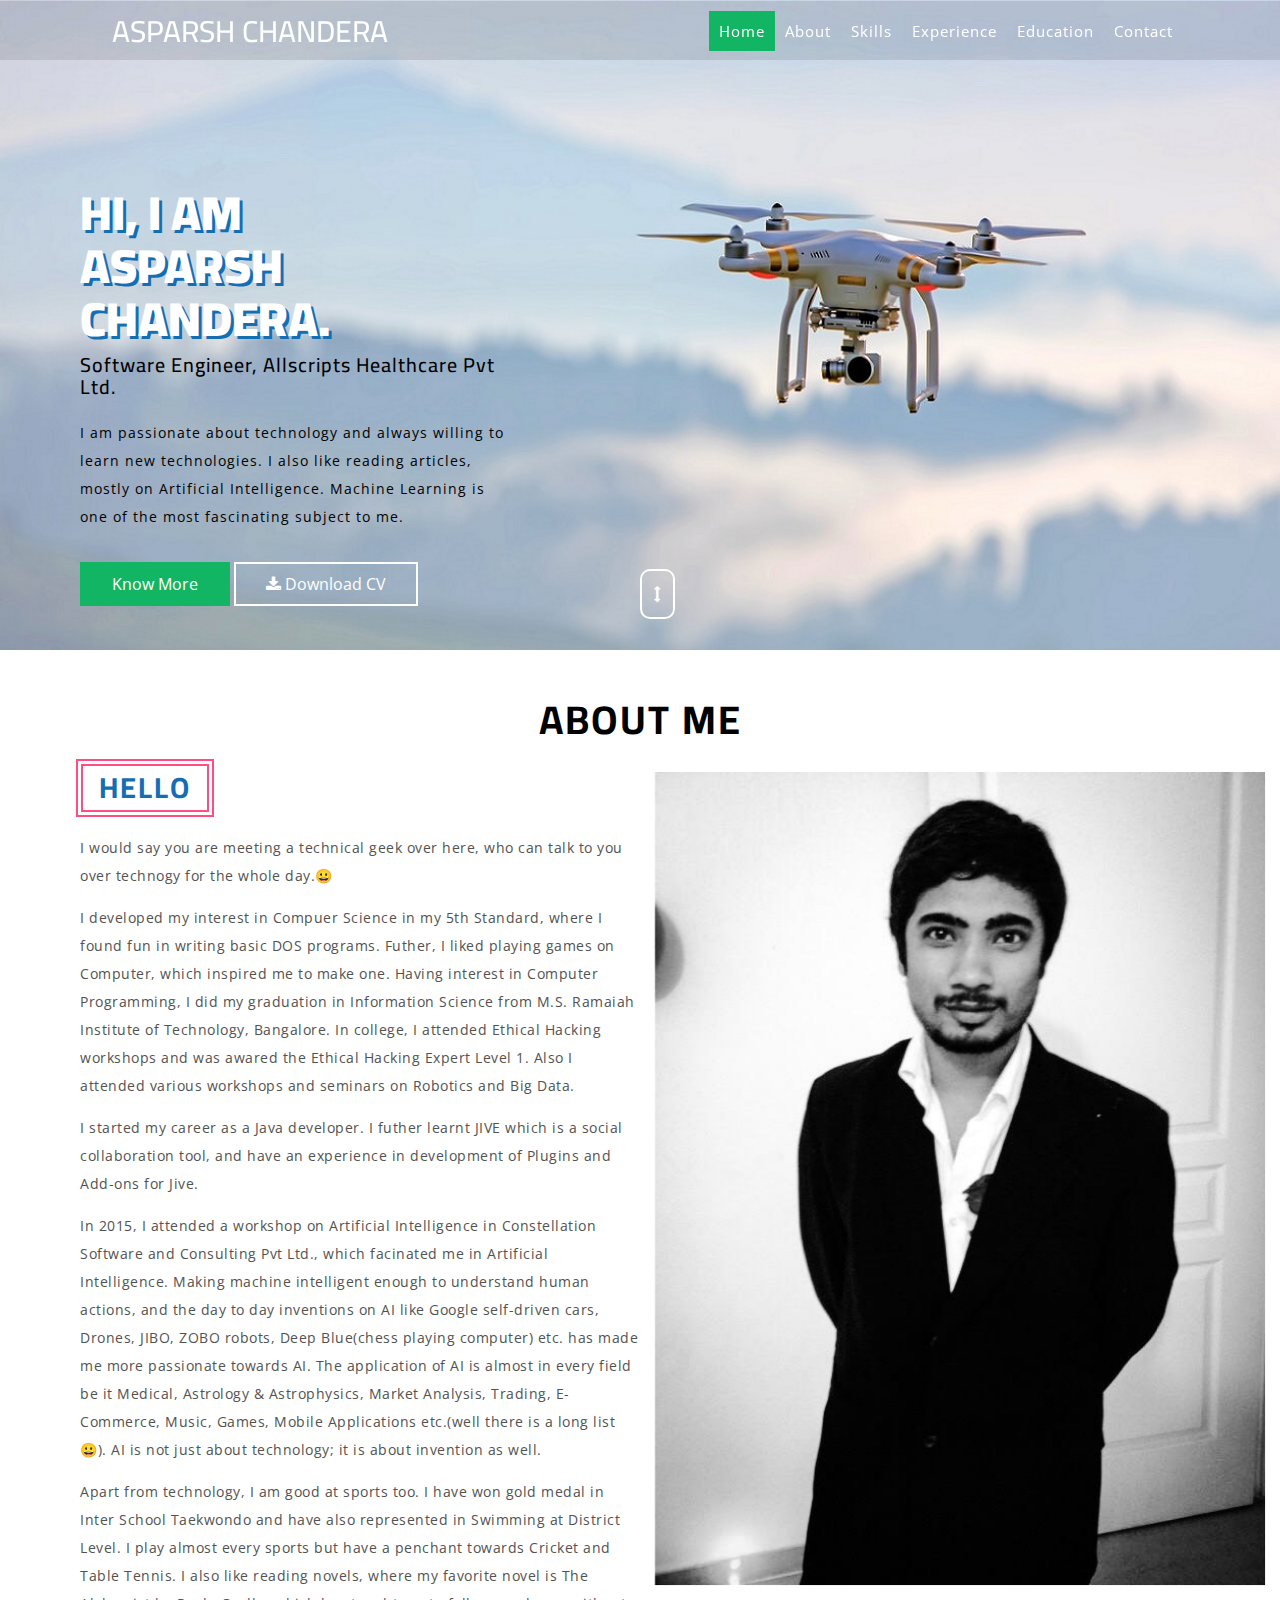
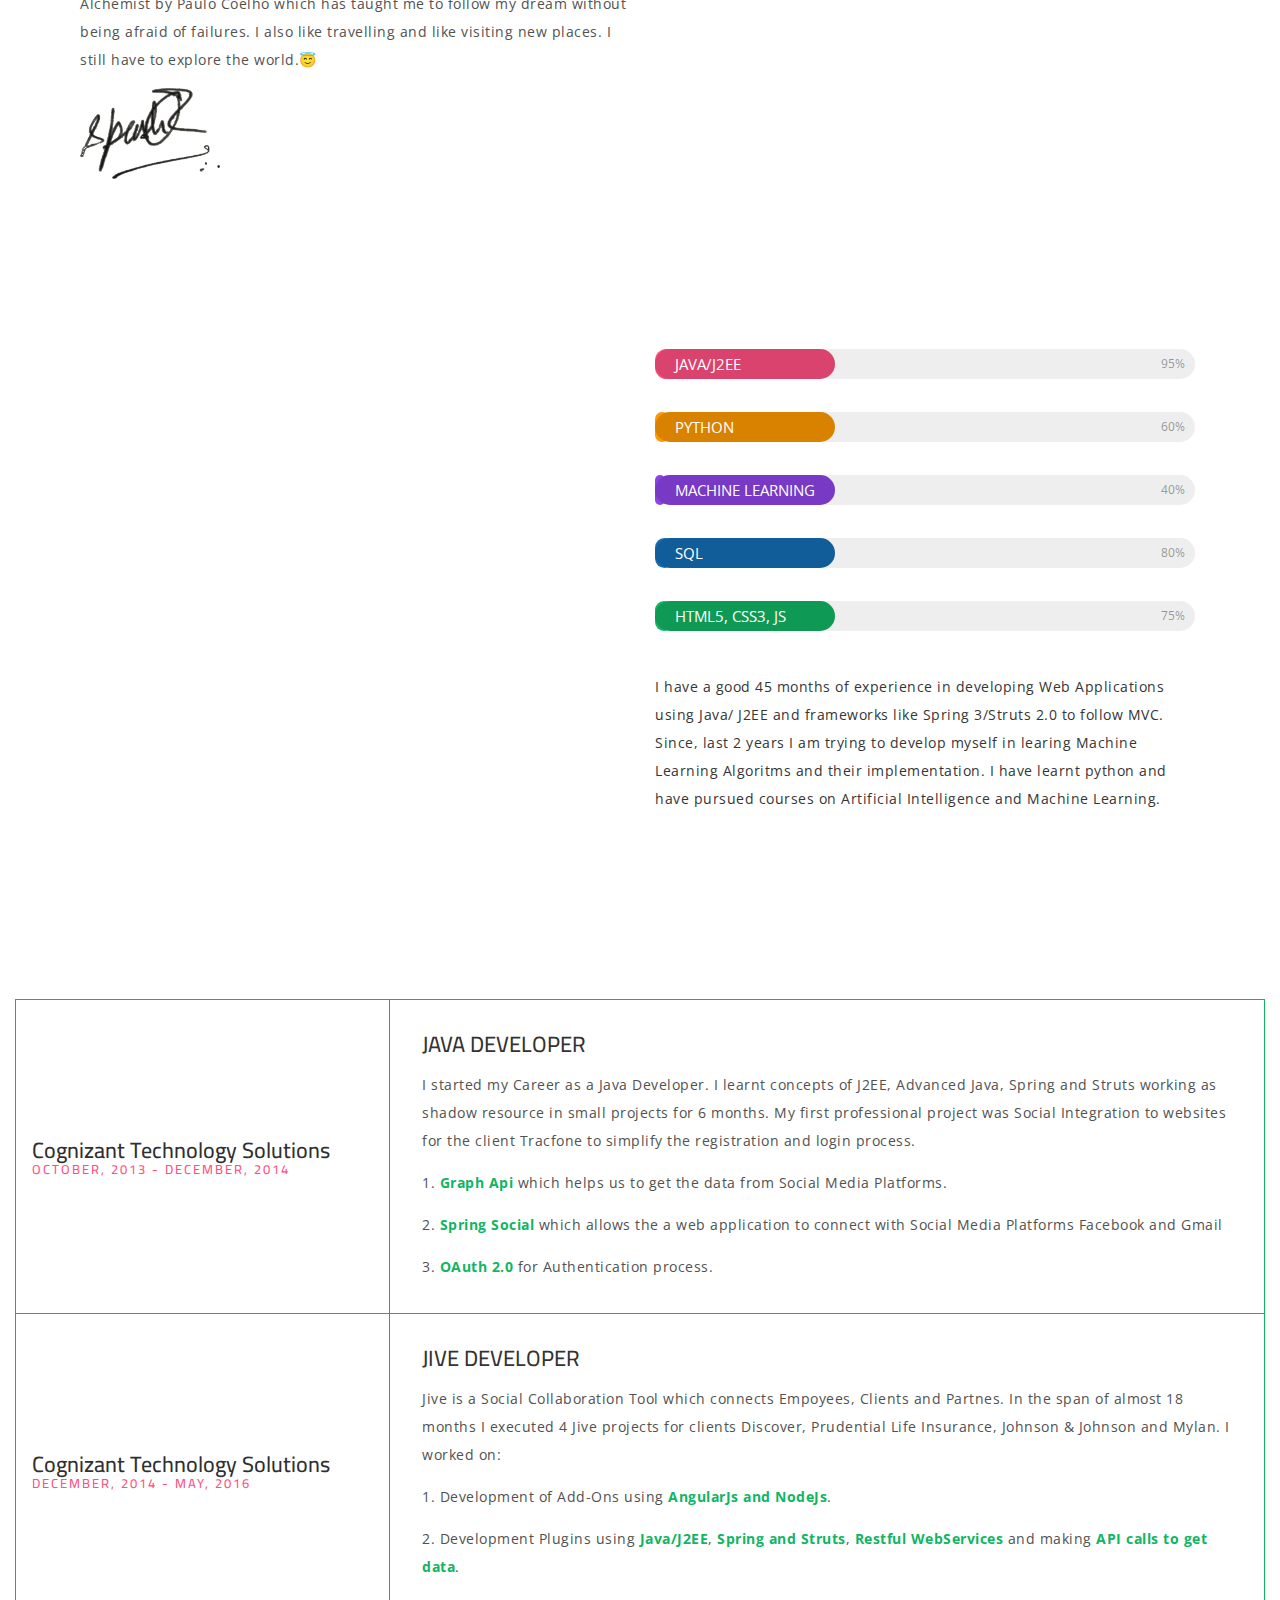
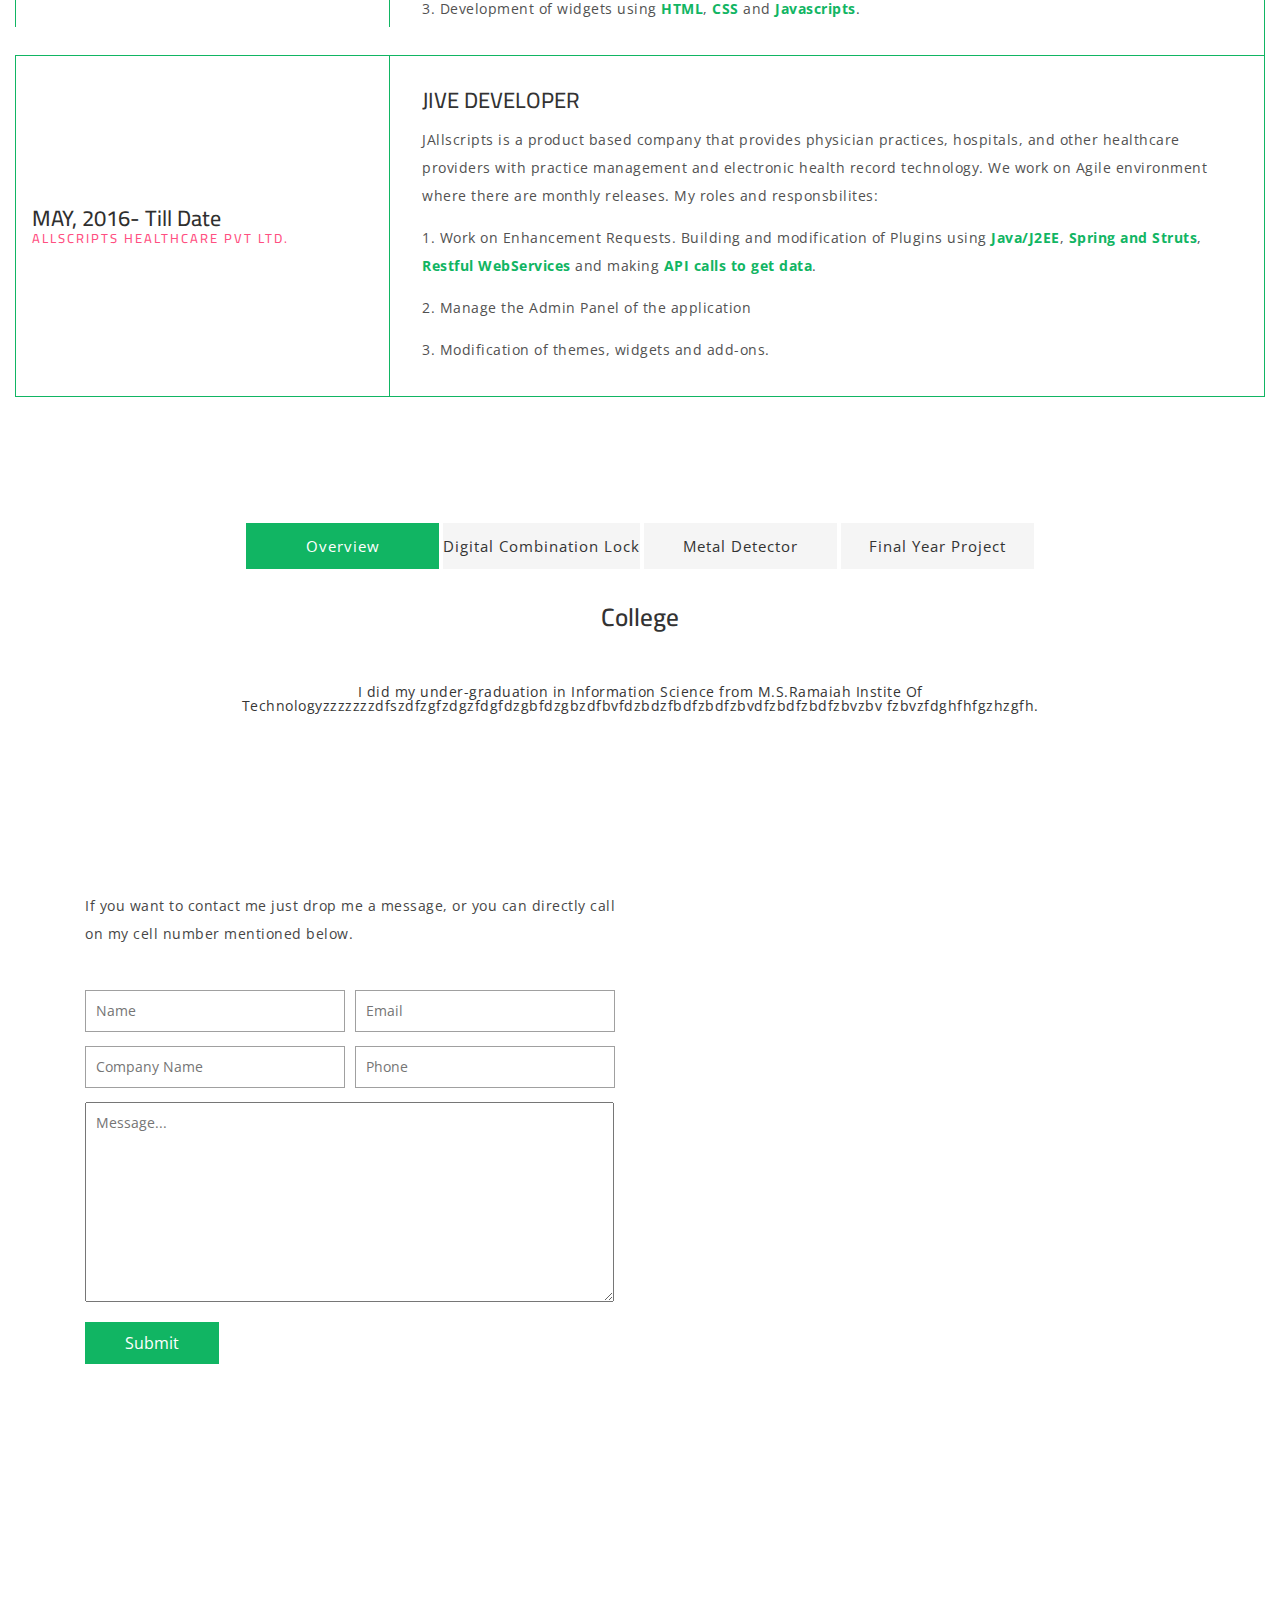
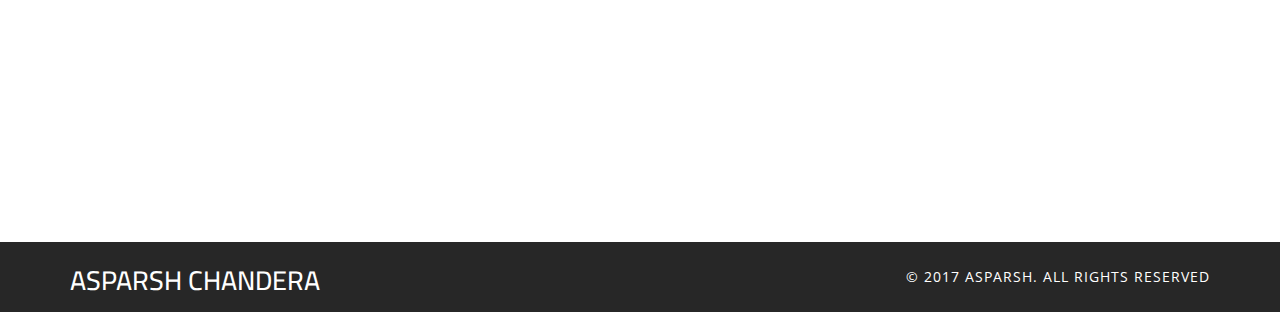
==== web/index.html @ 16be713c "Initial Draft" ====
<!DOCTYPE html>
<html lang="en">
<head>
<title>ASPARSH CHANDERA</title>
<!-- custom-theme -->
<meta name="viewport" content="width=device-width, initial-scale=1">
<meta http-equiv="Content-Type" content="text/html; charset=utf-8" />
<meta name="keywords" content="My Design Responsive web template, Bootstrap Web Templates, Flat Web Templates, Android Compatible web template, 
Smartphone Compatible web template, free webdesigns for Nokia, Samsung, LG, SonyEricsson, Motorola web design" />
<script type="application/x-javascript"> addEventListener("load", function() { setTimeout(hideURLbar, 0); }, false);
		function hideURLbar(){ window.scrollTo(0,1); } </script>

<!-- Experience-CSS -->	<link rel="stylesheet" href="css/swipebox.css" type="text/css" media="all">
		
<link href="css/aos.css" rel="stylesheet" type="text/css" media="all" /><!-- //animation effects-css-->

<link rel="stylesheet" href="css/index.css"><!-- skills bars CSS-->

<!-- custom-theme -->
<link href="css/bootstrap.css" rel="stylesheet" type="text/css" media="all" />
<link href="css/style.css" rel="stylesheet" type="text/css" media="all" />
<!-- //custom-theme -->

<!-- font-awesome-icons -->
<link href="css/font-awesome.css" rel="stylesheet"> 
<!-- //font-awesome-icons -->

<!-- googlefonts -->
<link href="//fonts.googleapis.com/css?family=Open+Sans:300,300i,400,400i,600,600i,700,700i,800,800i&amp;subset=cyrillic,cyrillic-ext,greek,greek-ext,latin-ext,vietnamese" rel="stylesheet">
<link href="//fonts.googleapis.com/css?family=Cairo:200,300,400,600,700,900&amp;subset=arabic,latin-ext" rel="stylesheet">
<!-- //googlefonts -->
</head>
<body id="page-top" data-spy="scroll" data-target=".navbar-fixed-top">
<!-- banner -->
<div class="banner" id="home">
	<!-- <div class="agileinfo-dot"> -->
		<div class="container">
		<!-- header -->
		<div class="header" id="header"> 
			<!-- Navigation -->
			<nav class="navbar navbar-default navbar-fixed-top"> 
					<div class="navbar-header page-scroll">
						<button type="button" class="navbar-toggle" data-toggle="collapse" data-target=".navbar-ex1-collapse">
							<span class="sr-only">My_Design</span>
							<span class="icon-bar"></span>
							<span class="icon-bar"></span>
							<span class="icon-bar"></span>
						</button>
						<h1><a class="navbar-brand" href="index.html">Asparsh Chandera</a></h1>
					</div> 
					<!-- Collect the nav links, forms, and other content for toggling -->
					<div class="collapse navbar-collapse navbar-ex1-collapse">
						<ul class="nav navbar-nav navbar-right cl-effect-15">
							<!-- Hidden li included to remove active class from about link when scrolled up past about section -->
							<li class="hidden"><a class="page-scroll" href="#page-top"></a>	</li>
							<li><a class="page-scroll scroll" href="#home">Home</a></li>
							<li><a class="page-scroll scroll" href="#about">About</a></li>
							<li><a class="page-scroll scroll" href="#skills">Skills</a></li>
							<li><a class="page-scroll scroll" href="#experience">Experience</a></li>
							<li><a class="page-scroll scroll" href="#education">Education</a></li>
							<li><a class="page-scroll scroll" href="#contact">Contact</a></li>
						</ul>
					</div>
					<!-- /.navbar-collapse -->
				<!-- /.container -->
			</nav>  
		</div>	
		<!-- //header -->

			<div class="w3_banner_info">
				<div class="w3_banner_info_grid">
					<h2 data-aos="fade-right">Hi, I am </h2>
					<h2 data-aos="fade-right">Asparsh Chandera.</h2>
					<h5>Software Engineer, Allscripts Healthcare Pvt Ltd.</h5>
					<p>I am passionate about technology and always willing to learn new technologies.
							I also like reading articles, mostly on Artificial Intelligence. Machine Learning is one
							of the most fascinating subject to me.</p>
					<ul data-aos="slide-up">
						<li><a href="#" class="w3ls_more" data-toggle="modal" data-target="#myModal">Know More</a></li>
						<li><a href="#" class="scroll w3l_contact"><i class="fa fa-download" aria-hidden="true"></i> Download CV</a></li>
					</ul>
				</div>
			</div>
			<div class="thim-click-to-bottom">
				<a href="#about" class="scroll">
					<i class="fa fa-arrows-v" aria-hidden="true"></i>
				</a>
			</div>
		</div> 
	<!--</div> -->
</div>
<!-- banner -->

<!-- bootstrap-modal-pop-up -->
	<!-- modal -->
	<div class="modal about-modal fade" id="myModal" tabindex="-1" role="dialog">
		<div class="modal-dialog" role="document">
			<div class="modal-content">
				<div class="modal-header"> 
					<button type="button" class="close" data-dismiss="modal" aria-label="Close"><span aria-hidden="true">&times;</span></button>						
						<h4 class="modal-title">About Me</h4>
				</div> 
				<div class="modal-body">
					<div class="modalpad"> 
						<div class="modalpop ">
							<img src="images/1.jpeg" class="img-responsive" alt=""/>
						</div>
						<div class="about-modal wthree">
							<h3>Hi, I'm <span>Asparsh Chandera</span></h3>
							<h4>Software Engineer, Allscripts</h4>
							<ul class="address">
								<li>
									<ul class="agileits-address-text ">
										<li><b>D.O.B</b></li>
										<li>18-10-1990</li>
									</ul>
								</li>
								<li>
									<ul class="agileits-address-text">
										<li><b>PHONE </b></li>
										<li>+91(776)-(886)-(1688)</li>
									</ul>
								</li>
								<li>
									<ul class="agileits-address-text">
										<li><b>ADDRESS </b></li>
										<li>C1-101 Umang Primo, Ivy Estate, Wagholi, Pune - 412207</li>
									</ul>
								</li>
								<li>
									<ul class="agileits-address-text">
										<li><b>E-MAIL </b></li>
										<li><a href="mailto:asparshchandra@gmail.com"> asparshchandra@gmail.com</a></li>
									</ul>
								</li>
								<li>
									<ul class="agileits-address-text">
										<li><b>WEBSITE </b></li>
										<li><a href="#">www.asparshchandera.com</a></li>
									</ul>
								</li>
							</ul> 
						</div> 
						<div class="clearfix"> </div>
				</div>
			</div>
		</div>
	</div>
	</div>
	<!-- //modal -->	
<!-- //bootstrap-modal-pop-up --> 

<!-- about -->
<div class="about" id="about">
	<h3 data-aos="zoom-in">About me</h3>
	<div class="col-md-6 about-left">
		<h3 data-aos="slide-up">Hello</h3>
		<p>I would say you are meeting a technical geek over here, who can talk to you over technogy for the whole day.&#128512;</p>
		<p>I developed my interest in Compuer Science in my 5th Standard, where I found fun in writing basic DOS programs. Futher, I liked 
				playing games on Computer, which inspired me to make one. Having interest in Computer Programming, I did my graduation in Information Science from M.S. Ramaiah Institute of Technology, Bangalore. In college, I attended Ethical Hacking workshops and was awared the Ethical Hacking Expert Level 1. Also I attended various workshops and seminars on Robotics and Big Data.</p>			
		<p>	I started my career as a Java developer. I futher learnt JIVE which is a social collaboration tool, and have an experience in development of Plugins and Add-ons for Jive.</p>
		<p>In 2015, I attended a workshop on Artificial Intelligence in Constellation Software and Consulting Pvt Ltd., which facinated me in Artificial Intelligence. Making machine intelligent enough to understand human actions, and the day to day inventions on AI like Google self-driven cars, Drones, JIBO, ZOBO robots, Deep Blue(chess playing computer) etc. has made me more passionate towards AI. The application of AI is almost in every field be it Medical, Astrology & Astrophysics, Market Analysis, Trading, E-Commerce, Music, Games, Mobile Applications etc.(well there is a long list &#128512;). AI is not just about technology; it is about invention as well. </p>
			
		<p>Apart from technology, I am good at sports too. I have won gold medal in Inter School Taekwondo and have also represented in Swimming 
			at District Level. I play almost every sports but have a penchant towards Cricket and Table Tennis. I also like reading novels, where 
			my favorite novel is The Alchemist by Paulo Coelho which has taught me to follow my dream without being afraid of failures. I also like travelling and like visiting new places. I still have to explore the world.&#128519;</p>
			</p>
		<img src="images/signature.jpg" alt="" />
	</div>
	<div data-aos="flip-right" class="col-md-6 about-right">
		<img src="images/about.jpg" alt="" />
	</div>
	<div class="clearfix"></div>
</div>
<!-- //about -->

<!-- skills -->
<div class="skills" id="skills">
	<div class="container">
				<h3 data-aos="zoom-in">Skills</h3>
		<div class="skill-grids">
			<div class="col-md-6 skill-grids-left">
				<div data-aos="flip-left" class="col-md-6 w3labout-img"> 
				<div class="boxw3-agile"> 
					<img src="images/s1.jpg" alt="" class="img-responsive" />
					<div class="agile-caption">
						<h3>JAVA/J2EE</h3>
						<p>Web Applications and Mobile applications.</p>
					</div> 
				</div>
				</div>
				<div data-aos="flip-right" class="col-md-6 w3labout-img"> 
				<div class="boxw3-agile"> 
					<img src="images/s2.jpg" alt="" class="img-responsive" />
					<div class="agile-caption">
						<h3>Artificial Intelligence</h3>
						<p>Transforming Generation.</p>
					</div> 
				</div>
				</div>
				<div class="clearfix"></div>
				<div  data-aos="flip-left" class="col-md-6 w3labout-img"> 
				<div class="boxw3-agile"> 
					<img src="images/s3.jpg" alt="" class="img-responsive" />
					<div class="agile-caption">
						<h3>PYTHON</h3>
						<p>Machine Learning Algorithms</p>
					</div> 
				</div>
				</div>
				<div data-aos="flip-right" class="col-md-6 w3labout-img"> 
				<div class="boxw3-agile"> 
					<img src="images/s4.jpg" alt="" class="img-responsive" />
					<div class="agile-caption">
						<h3>SQL</h3>
						<p>Relational Database.</p>
					</div> 
				</div>
				</div>
				<div class="clearfix"></div>
			</div>
			<div class="col-md-6 skill-grids-right">
					
			<!-- Skills -->
			<div class="skillbar clearfix " data-percent="95%">
				<div class="skillbar-title" style="background: #ff4f81;"><span>JAVA/J2EE</span></div>
				<div class="skillbar-bar" style="background: #ff4f81;"></div>
				<div class="skill-bar-percent">95%</div>
			</div> <!-- End Skill Bar -->

			<div class="skillbar clearfix " data-percent="60%">
				<div class="skillbar-title" style="background: #ff9900;"><span>PYTHON</span></div>
				<div class="skillbar-bar" style="background: #ff9900;"></div>
				<div class="skill-bar-percent">60%</div>
			</div> <!-- End Skill Bar -->

			<div class="skillbar clearfix " data-percent="40%">
				<div class="skillbar-title" style="background: #8e43e7;"><span>MACHINE&nbspLEARNING</span></div>
				<div class="skillbar-bar" style="background: #8e43e7;"></div>
				<div class="skill-bar-percent">40%</div>
			</div> <!-- End Skill Bar -->

			<div class="skillbar clearfix " data-percent="80%">
				<div class="skillbar-title" style="background: #146eb4;"><span>SQL</span></div>
				<div class="skillbar-bar" style="background: #146eb4;"></div>
				<div class="skill-bar-percent">80%</div>
			</div> <!-- End Skill Bar -->

			<div class="skillbar clearfix " data-percent="75%">
				<div class="skillbar-title" style="background: #11b563;"><span>HTML5, CSS3, JS</span></div>
				<div class="skillbar-bar" style="background: #11b563;"></div>
				<div class="skill-bar-percent">75%</div>
			</div> <!-- End Skill Bar -->
			

				<p class="p1">I have a good 45 months of experience in developing Web Applications using Java/ J2EE and frameworks like Spring 3/Struts 2.0 to follow MVC.
				Since, last 2 years I am trying to develop myself in learing Machine Learning Algoritms and their implementation.
				I have learnt python and have pursued courses on Artificial Intelligence and Machine Learning.</p>
			<!-- //Skills -->
			</div>
			<div class="clearfix"></div>
		</div>
	</div>
</div>
<!-- //skills -->

<!-- /Experience -->
 <div class="experience" id="experience">
	    <div class="col-md-5 education-w3l">
		     <h3 data-aos="zoom-in" class="w3l_head three">My Experience</h3>
			  <div class="experience-agile-grids">
				  <div class="experience-agile-w3l">
				     <div class="experience-agile-w3l-year first">
				     	   <h4>Cognizant Technology Solutions</h4>
					       <h6>OCTOBER, 2013 - DECEMBER, 2014</h6>
						   
				     </div>
					 <div class="experience-agile-w3l-info">
					       <h4>JAVA DEVELOPER</h4>
						   <p>I started my Career as a Java Developer. 
						   	I learnt concepts of J2EE, Advanced Java, Spring and Struts working as shadow resource in small projects for 6 months.
						   	My first professional project was Social Integration to websites for the client Tracfone to simplify the registration and login process.</p>
						  	<p>1. <b>Graph Api</b> which helps us to get the data from Social Media Platforms.</p>
						   	<p>2. <b>Spring Social</b> which allows the a web application to connect with Social Media Platforms Facebook and Gmail</p> 
						    <p>3. <b>OAuth 2.0</b> for Authentication process. </p>
				     </div>
				      <div class="clearfix"></div>
				  </div>
				  <div class="experience-agile-w3l two">
				     <div class="experience-agile-w3l-year second">
				     	   <h4>Cognizant Technology Solutions</h4>
					       <h6>DECEMBER, 2014 - MAY, 2016</h6>
						   
				     </div>
					 <div class="experience-agile-w3l-info">
					       <h4>JIVE DEVELOPER</h4>
						   <p>Jive is a Social Collaboration Tool which connects Empoyees, Clients and Partnes.
						   In the span of almost 18 months I executed 4 Jive projects for clients Discover, Prudential Life Insurance, Johnson & Johnson and Mylan.  I worked on:</p>
						   	<p>1. Development of Add-Ons using <b>AngularJs and NodeJs</b>. </p>
						   	<p>2. Development Plugins using <b>Java/J2EE</b>, <b>Spring and Struts</b>, <b>Restful WebServices</b> and making <b> API calls to get data</b>.</p>
						   	<p>3. Development of widgets using <b>HTML</b>, <b>CSS</b> and <b>Javascripts</b>. </p>
						  
				     </div>
				      <div class="clearfix"></div>
				  </div>
				  <div class="experience-agile-w3l">
				     <div class="experience-agile-w3l-year last">
					       <h4>MAY, 2016- Till Date</h4>
						   <h6>ALLSCRIPTS HEALTHCARE PVT LTD.</h6>
				     </div>
					 <div class="experience-agile-w3l-info last">
					       <h4>JIVE DEVELOPER</h4>
						   <p>JAllscripts is a product based company that provides physician practices, hospitals, and other healthcare providers with practice management and electronic health record technology. We work on Agile environment where there are monthly releases. My roles and responsbilites:</p>
						   <p>1. Work on Enhancement Requests. Building and modification of Plugins using <b>Java/J2EE</b>, <b>Spring and Struts</b>, <b>Restful WebServices</b> and making <b> API calls to get data</b>.</p>
						   <p>2. Manage the Admin Panel of the application</p>
						   <p>3. Modification of themes, widgets and add-ons.</p>					  
				     </div>
				      <div class="clearfix"></div>
				  </div>
				 
			  </div>
		</div>
</div>
		<!--<div data-aos="slide-up" class="col-md-2 middle">
			<i class="fa fa-hourglass-end" aria-hidden="true"></i>
		</div> -->
		<!--
	    <div class="col-md-5 education-w3l">
		     <h3 data-aos="zoom-in" class="w3l_head three">My Experience</h3>
			  <div class="education-agile-grids">
				  <div class="education-agile-w3l">
				     <div class="education-agile-w3l-year">
					       <h4>Oct, 2013 - May, 2016</h4>
						   <h6>JAVA/J2EE</h6>
				     </div>
					 <div class="education-agile-w3l-info">
					       <h4>Java Developer</h4>
						   <p>ABC</p>
						  
				     </div>
				      <div class="clearfix"></div>
				  </div>
				  <div class="education-agile-w3l two">
				     <div class="education-agile-w3l-year">
					       <h4>November, 2014 - Till Date</h4>
						   <h6>Jive</h6>
				     </div>
					 <div class="education-agile-w3l-info">
					       <h4>Jive Developer</h4>
						   <p>ABC</p>
						  
				     </div>
				      <div class="clearfix"></div>
				  </div>
				  <div class="education-agile-w3l">
				     <div class="education-agile-w3l-year last">
					       <h4>Novemember, 2015 - Till Date</h4>
						   <h6>Python, Octave</h6>
				     </div>
					 <div class="education-agile-w3l-info last">
					       <h4>Machine Learning</h4>
						  	<p>ABC</p> 
						  
				     </div> -->
				      <div class="clearfix"></div>
				 <!--  </div>
				 
			 </div>
		</div> -->
		 <div class="clearfix"> </div>
		</div>
 <!-- //education --> 
 
 <!-- Education -->
	<div class="education" id="education">
		<h3 data-aos="zoom-in" >Education</h3>

		<div class="tabs tabs-style-bar">
			<nav>
				<ul>
					<li><a href="#section-bar-1" class="icon icon-box"><span>Overview</span></a></li>
					<li><a href="#section-bar-2" class="icon icon-display"><span>Digital Combination Lock</span></a></li>
					<li><a href="#section-bar-3" class="icon icon-upload"><span>Metal Detector</span></a></li>
					<li><a href="#section-bar-4" class="icon icon-tools"><span>Final Year Project</span></a></li>
				</ul>
			</nav>

			<div class="content-wrap">

				<!-- Tab-1 -->
				<section id="section-bar-1" class="agileits w3layouts">
					<h4>College</h4>
					<div class="gallery-grids">
						<div class="col-md-4 col-sm-4 gallery-top overview">
							<p>I did my under-graduation in Information Science from M.S.Ramaiah Instite Of Technologyzzzzzzzdfszdfzgfzdgzfdgfdzgbfdzgbzdfbvfdzbdzfbdfzbdfzbvdfzbdfzbdfzbvzbv fzbvzfdghfhfgzhzgfh.</p> 
						</div>
					<!--	<div class="col-md-4 col-sm-4 gallery-top">
							<a href="images/p4.jpg" class="swipebox">
								<figure class="effect-bubba">
									<img src="images/p4.jpg" alt="" class="img-responsive">
									<figcaption>
										<h4>Web Design</h4>
									</figcaption>
								</figure>
							</a>
						</div>
						<div class="col-md-4 col-sm-4 gallery-top">
							<a href="images/p5.jpg" class="swipebox">
								<figure class="effect-bubba">
									<img src="images/p5.jpg" alt="" class="img-responsive">
									<figcaption>
										<h4>Web Design</h4>
									</figcaption>
								</figure>
							</a>
						</div>
						<div class="col-md-4 col-sm-4 gallery-top">
							<a href="images/p6.jpg" class="swipebox">
								<figure class="effect-bubba">
									<img src="images/p6.jpg" alt="" class="img-responsive">
									<figcaption>
										<h4>Web Design</h4>
									</figcaption>
								</figure>
							</a>
						</div>
						<div class="col-md-4 col-sm-4 gallery-top">
							<a href="images/p7.jpg" class="swipebox">
								<figure class="effect-bubba">
									<img src="images/p7.jpg" alt="" class="img-responsive">
									<figcaption>
										<h4>Web Design</h4>
									</figcaption>
								</figure>
							</a>
						</div>
						<div class="col-md-4 col-sm-4 gallery-top">
							<a href="images/p8.jpg" class="swipebox">
								<figure class="effect-bubba">
									<img src="images/p8.jpg" alt="" class="img-responsive">
									<figcaption>
										<h4>Web Design</h4>
									</figcaption>
								</figure>
							</a>
						</div>
						<div class="col-md-4 col-sm-4 gallery-top">
							<a href="images/p9.jpg" class="swipebox">
								<figure class="effect-bubba">
									<img src="images/p9.jpg" alt="" class="img-responsive">
									<figcaption>
										<h4>Web Design</h4>
									</figcaption>
								</figure>
							</a>
						</div>
						<div class="col-md-4 col-sm-4 gallery-top">
							<a href="images/p10.jpg" class="swipebox">
								<figure class="effect-bubba">
									<img src="images/p10.jpg" alt="" class="img-responsive">
									<figcaption>
										<h4>Web Design</h4>
									</figcaption>
								</figure>
							</a>
						</div>
						<div class="col-md-4 col-sm-4 gallery-top">
							<a href="images/p11.jpg" class="swipebox">
								<figure class="effect-bubba">
									<img src="images/p11.jpg" alt="" class="img-responsive">
									<figcaption>
										<h4>Web Design</h4>
									</figcaption>
								</figure>
							</a>
						</div> -->
						<div class="clearfix"></div>
					</div>
				</section>
				<!-- //Tab-1 -->

				<!-- Tab-2 -->
				<section id="section-bar-2" class="agileits w3layouts">
					<h4>Digital Combination Lock</h4>
					<div class="gallery-grids">
						<div class="col-md-4 col-sm-4 gallery-top">
							<a href="images/DCE1.jpg" class="swipebox">
								<figure class="effect-bubba">
									<img src="images/DCE1.jpg" alt="" class="img-responsive">
									<figcaption>
										<h4>Mobile Apps</h4>
									</figcaption>
								</figure>
							</a>
						</div>
						<div class="col-md-4 col-sm-4 gallery-top">
							<a href="images/DCE2.jpg" class="swipebox">
								<figure class="effect-bubba">
									<img src="images/DCE2.jpg" alt="" class="img-responsive">
									<figcaption>
										<h4>Mobile Apps</h4>
									</figcaption>
								</figure>
							</a>
						</div>
						<div class="col-md-4 col-sm-4 gallery-top">
							<a href="images/DCE3.jpg" class="swipebox">
								<figure class="effect-bubba">
									<img src="images/DCE3.jpg" alt="" class="img-responsive">
									<figcaption>
										<h4>Mobile Apps</h4>
									</figcaption>
								</figure>
							</a>
						</div>
						<!-- <div class="col-md-4 col-sm-4 gallery-top">
							<a href="images/p12.jpg" class="swipebox">
								<figure class="effect-bubba">
									<img src="images/p12.jpg" alt="" class="img-responsive">
									<figcaption>
										<h4>Mobile Apps</h4>
									</figcaption>
								</figure>
							</a>
						</div>
						<div class="col-md-4 col-sm-4 gallery-top">
							<a href="images/p13.jpg" class="swipebox">
								<figure class="effect-bubba">
									<img src="images/p13.jpg" alt="" class="img-responsive">
									<figcaption>
										<h4>Mobile Apps</h4>
									</figcaption>
								</figure>
							</a>
						</div>
						<div class="col-md-4 col-sm-4 gallery-top">
							<a href="images/8.jpg" class="swipebox">
								<figure class="effect-bubba">
									<img src="images/8.jpg" alt="" class="img-responsive">
									<figcaption>
										<h4>Mobile Apps</h4>
									</figcaption>
								</figure>
							</a>
						</div>
						<div class="col-md-4 col-sm-4 gallery-top">
							<a href="images/9.jpg" class="swipebox">
								<figure class="effect-bubba">
									<img src="images/9.jpg" alt="" class="img-responsive">
									<figcaption>
										<h4>Mobile Apps</h4>
									</figcaption>
								</figure>
							</a>
						</div>
						<div class="col-md-4 col-sm-4 gallery-top">
							<a href="images/6.jpg" class="swipebox">
								<figure class="effect-bubba">
									<img src="images/6.jpg" alt="" class="img-responsive">
									<figcaption>
										<h4>Mobile Apps</h4>
									</figcaption>
								</figure>
							</a>
						</div>
						<div class="col-md-4 col-sm-4 gallery-top">
							<a href="images/7.jpg" class="swipebox">
								<figure class="effect-bubba">
									<img src="images/7.jpg" alt="" class="img-responsive">
									<figcaption>
										<h4>Mobile Apps</h4>
									</figcaption>
								</figure>
							</a>
						</div> -->
						<div class="clearfix"></div>
					</div>
				</section>
				<!-- //Tab-2 -->

				<!-- Tab-3 -->
				<section id="section-bar-3" class="agileits w3layouts">
					<h4>Metal Detector</h4>
					<div class="gallery-grids">
						<div class="col-md-4 col-sm-4 gallery-top">
							<a href="images/MD1.jpg" class="swipebox">
								<figure class="effect-bubba">
									<img src="images/MD1.jpg" alt="" class="img-responsive">
									<figcaption>
										<h4>UI/UX Design</h4>
									</figcaption>
								</figure>
							</a>
						</div>
						<div class="col-md-4 col-sm-4 gallery-top">
							<a href="images/MD2.jpg" class="swipebox">
								<figure class="effect-bubba">
									<img src="images/MD2.jpg" alt="" class="img-responsive">
									<figcaption>
										<h4>UI/UX Design</h4>
									</figcaption>
								</figure>
							</a>
						</div>
						<div class="col-md-4 col-sm-4 gallery-top">
							<a href="images/MD3.jpg" class="swipebox">
								<figure class="effect-bubba">
									<img src="images/MD3.jpg" alt="" class="img-responsive">
									<figcaption>
										<h4>UI/UX Design</h4>
									</figcaption>
								</figure>
							</a>
						</div>
					<!--	<div class="col-md-4 col-sm-4 gallery-top">
							<a href="images/p4.jpg" class="swipebox">
								<figure class="effect-bubba">
									<img src="images/p4.jpg" alt="" class="img-responsive">
									<figcaption>
										<h4>UI/UX Design</h4>
									</figcaption>
								</figure>
							</a>
						</div>
						<div class="col-md-4 col-sm-4 gallery-top">
							<a href="images/p5.jpg" class="swipebox">
								<figure class="effect-bubba">
									<img src="images/p5.jpg" alt="" class="img-responsive">
									<figcaption>
										<h4>UI/UX Design</h4>
									</figcaption>
								</figure>
							</a>
						</div>
						<div class="col-md-4 col-sm-4 gallery-top">
								<a href="images/p6.jpg" class="swipebox">
									<figure class="effect-bubba">
										<img src="images/p6.jpg" alt="" class="img-responsive">
										<figcaption>
										<h4>UI/UX Design</h4>
										</figcaption>
									</figure>
								</a>
						</div>
						<div class="col-md-4 col-sm-4 gallery-top">
							<a href="images/p7.jpg" class="swipebox">
								<figure class="effect-bubba">
									<img src="images/p7.jpg" alt="" class="img-responsive">
									<figcaption>
										<h4>UI/UX Design</h4>
									</figcaption>
								</figure>
							</a>
						</div>
						<div class="col-md-4 col-sm-4 gallery-top">
							<a href="images/p8.jpg" class="swipebox">
								<figure class="effect-bubba">
									<img src="images/p8.jpg" alt="" class="img-responsive">
									<figcaption>
										<h4>UI/UX Design</h4>
									</figcaption>
								</figure>
							</a>
						</div>
						<div class="col-md-4 col-sm-4 gallery-top">
							<a href="images/p9.jpg" class="swipebox">
								<figure class="effect-bubba">
									<img src="images/p9.jpg" alt="" class="img-responsive">
									<figcaption>
										<h4>UI/UX Design</h4>
									</figcaption>
								</figure>
							</a>
						</div> -->
						<div class="clearfix"></div>
					</div>
				</section>
				<!-- //Tab-3 -->

				<!-- Tab-4 -->
				<section id="section-bar-4" class="agileits w3layouts">
					<h4>Harnessing The Cloud For Securely Outsourcing Large Scale System Of Linear Equations</h4>
					<div class="gallery-grids">
						<div class="col-md-4 col-sm-4 gallery-top">
							<a href="images/p10.jpg" class="swipebox">
								<figure class="effect-bubba">
									<img src="images/p10.jpg" alt="" class="img-responsive">
									<figcaption>
										<h4>Graphic Design</h4>
									</figcaption>
								</figure>
							</a>
						</div>
						<div class="col-md-4 col-sm-4 gallery-top">
							<a href="images/p11.jpg" class="swipebox">
								<figure class="effect-bubba">
									<img src="images/p11.jpg" alt="" class="img-responsive">
									<figcaption>
										<h4>Graphic Design</h4>
									</figcaption>
								</figure>
							</a>
						</div>
						<div class="col-md-4 col-sm-4 gallery-top">
							<a href="images/p12.jpg" class="swipebox">
								<figure class="effect-bubba">
									<img src="images/p12.jpg" alt="" class="img-responsive">
									<figcaption>
										<h4>Graphic Design</h4>
									</figcaption>
								</figure>
							</a>
						</div>
						<div class="col-md-4 col-sm-4 gallery-top">
							<a href="images/p13.jpg" class="swipebox">
								<figure class="effect-bubba">
									<img src="images/p13.jpg" alt="" class="img-responsive">
									<figcaption>
										<h4>Graphic Design</h4>
									</figcaption>
								</figure>
							</a>
						</div>
						<div class="col-md-4 col-sm-4 gallery-top">
							<a href="images/p5.jpg" class="swipebox">
								<figure class="effect-bubba">
									<img src="images/p5.jpg" alt="" class="img-responsive">
									<figcaption>
										<h4>Graphic Design</h4>
									</figcaption>
								</figure>
							</a>
						</div>
						<div class="col-md-4 col-sm-4 gallery-top">
							<a href="images/p6.jpg" class="swipebox">
								<figure class="effect-bubba">
									<img src="images/p6.jpg" alt="" class="img-responsive">
									<figcaption>
										<h4>Graphic Design</h4>
									</figcaption>
								</figure>
							</a>
						</div>
						<div class="col-md-4 col-sm-4 gallery-top">
							<a href="images/p7.jpg" class="swipebox">
								<figure class="effect-bubba">
									<img src="images/p7.jpg" alt="" class="img-responsive">
									<figcaption>
										<h4>Graphic Design</h4>
									</figcaption>
								</figure>
							</a>
						</div>
						<div class="col-md-4 col-sm-4 gallery-top">
							<a href="images/p8.jpg" class="swipebox">
								<figure class="effect-bubba">
									<img src="images/p8.jpg" alt="" class="img-responsive">
									<figcaption>
										<h4>Graphic Design</h4>
									</figcaption>
								</figure>
							</a>
						</div>
						<div class="col-md-4 col-sm-4 gallery-top">
							<a href="images/p9.jpg" class="swipebox">
								<figure class="effect-bubba">
									<img src="images/p9.jpg" alt="" class="img-responsive">
									<figcaption>
										<h4>Graphic Design</h4>
									</figcaption>
								</figure>
							</a>
						</div>
						<div class="clearfix"></div>
					</div>
				</section>
				<!-- //Tab-4 -->
				
			</div><!-- //Content -->
		</div><!-- //Tabs -->
</div>
<!-- //Education -->

<!-- contact -->
<div class="contact" id="contact">
	<div class="container">
		<div class="col-md-6 contact-left">
			<h3 data-aos="zoom-in" >contact me</h3>
				<p>If you want to contact me just drop me a message, or you can directly call on my cell number mentioned below.</p>
			<form action="#" method="post">
					<div class="col-md-6 agileits_agile_about_mail_left">
						<input type="text" name="Name" placeholder="Name" required="">
						<input type="text" name="Subject" placeholder="Company Name" required="">
					</div>
					<div class="col-md-6 agileits_agile_about_mail_left">
						<input type="email" name="Email" placeholder="Email" required="">
						<input type="text" name="Phone" placeholder="Phone" required="">
					</div>
				<div class="clearfix"> </div>
				<textarea name="Message" placeholder="Message..." required=""></textarea>
				<input type="submit" value="Submit">
			</form>
		</div>
		<div class="col-md-6 contact-right">
			<div data-aos="flip-down" class="col-md-6 contactright1">
			<span class="glyphicon glyphicon-map-marker" aria-hidden="true"></span>
			<h4>Location</h4>
			<p>C1-101 Umang Primo, Ivy Estate, Wagholi, Pune - 412207</p>
			</div>
			<div data-aos="flip-down" class="col-md-6 contactright1">
			<span class="glyphicon glyphicon-phone" aria-hidden="true"></span>
			<h4>Phone</h4>
			<p>+(91) 776 886 1688</p>
			</div>
			<div class="clearfix"></div>
			<div data-aos="flip-up"class="col-md-6 contactright1">
			<span class="glyphicon glyphicon-envelope" aria-hidden="true"></span>
			<h4>Support</h4>
			<p><a href="mailto:asparshchandra@gmail.com">asparshchandra@gmail.com</a></p>
			</div>
			<div data-aos="flip-up" class="col-md-6 contactright1">
			<span class="glyphicon glyphicon-envelope" aria-hidden="true"></span>
			<h4>Mail</h4>
			<p><a href="mailto:asparshchandra@gmail.com">asparshchandra@gmail.com</a></p>
			<p><a href="mailto:sparshchandra@yahoo.co.in">sparshchandra@yahoo.co.in</a></p>
			</div>
			<div class="clearfix"></div>
			<ul class="top-links">
				<li data-aos="flip-right"><a href="https://www.facebook.com/asparshchandra" target="_blank"><i class="fa fa-facebook"></i></a></li>
				<li data-aos="flip-right"><a href="https://twitter.com/SPARSHCHANDRA" target="_blank"><i class="fa fa-twitter"></i></a></li>
				<li data-aos="flip-right"><a href="https://plus.google.com/u/0/111735630419947878996" target="_blank"><i class="fa fa-google-plus"></i></a></li>
				<li data-aos="flip-right"><a href="https://www.linkedin.com/in/asparsh-chandera-132161a3/" target="_blank"><i class="fa fa-linkedin"></i></a></li>
			</ul>
		</div>
		<div class="clearfix"></div>
	</div>
</div>
<!-- //contact -->

<!-- map -->
<div class="map">
	<h3 data-aos="zoom-in" >Locate Me</h3>
	<iframe src="https://www.google.com/maps/embed/v1/place?q=place_id:ChIJH_Wl32DDwjsRRHjGoIOENYE&key=AIzaSyDyZ482lHx80MHGsLAqcl6CFpnBnvojUMQ"></iframe>
</div>
<!-- //map -->

<!-- copyright -->
<div class="copyright-agile">
	<div class="container">
		<h4> Asparsh Chandera</h4>
		<p>© 2017 Asparsh. All rights reserved</p>
		<div class="clearfix"></div>
	</div>
</div>
<!-- copyright -->

<!-- js -->
<script type="text/javascript" src="js/jquery-2.1.4.min.js"></script>
<!-- for bootstrap working -->
	<script src="js/bootstrap.js"></script>
<!-- //for bootstrap working -->
<!-- //js -->

<!-- Gallery-Tab-JavaScript -->
			<script src="js/cbpFWTabs.js"></script>
			<script>
				(function() {
					[].slice.call( document.querySelectorAll( '.tabs' ) ).forEach( function( el ) {
						new CBPFWTabs( el );
					});
				})();
			</script>
<!-- //Gallery-Tab-JavaScript -->
	<!-- Swipe-Box-JavaScript -->
			<script src="js/jquery.swipebox.min.js"></script> 
				<script type="text/javascript">
					jQuery(function($) {
						$(".swipebox").swipebox();
					});
			</script>
		<!-- //Swipe-Box-JavaScript -->

<!-- Scrolling Nav JavaScript --> 
    <script src="js/scrolling-nav.js"></script>  
<!-- //fixed-scroll-nav-js --> 

<script src="js/index.js"></script><!-- skills bars JS FILE-->

<!-- animation effects-js files-->
	<script src="js/aos.js"></script><!-- //animation effects-js-->
	<script src="js/aos1.js"></script><!-- //animation effects-js-->
<!-- animation effects-js files-->

<!-- //here starts scrolling icon -->
<script src="js/SmoothScroll.min.js"></script>
	<script type="text/javascript" src="js/move-top.js"></script>
	<script type="text/javascript" src="js/easing.js"></script>
	<!-- here stars scrolling script -->
	<script type="text/javascript">
		$(document).ready(function() {
			/*
				var defaults = {
				containerID: 'toTop', // fading element id
				containerHoverID: 'toTopHover', // fading element hover id
				scrollSpeed: 1200,
				easingType: 'linear' 
				};
			*/
								
			$().UItoTop({ easingType: 'easeOutQuart' });
								
			});
	</script>
	<!-- //here ends scrolling script -->
<!-- //here ends scrolling icon -->

<!-- scrolling script -->
<script type="text/javascript">
	jQuery(document).ready(function($) {
		$(".scroll").click(function(event){		
			event.preventDefault();
			$('html,body').animate({scrollTop:$(this.hash).offset().top},1000);
		});
	});
</script> 
<!-- //scrolling script -->
<script type="text/javascript" src="js/ScrollingEffect.js"></script><!-- skills bars JS FILE-->
</body>
</html>
---- web/css/swipebox.css ----
.swipebox-overflow-hidden {
  overflow: hidden!important;
}

#swipebox-overlay img {
  border: none!important;
}

#swipebox-overlay {
  width: 100%!important;
  height: 100%;
  position: fixed;
  top: 0;
  left: 0;
  opacity: 0;
  z-index: 9999;
  overflow: hidden;
  display: none;
  -webkit-user-select: none;
  -moz-user-select: none;
  user-select: none;
}

#swipebox-slider {
  height: 100%;
  left: 0;
  top: 0;
  width: 100%;
  white-space: nowrap;
  position: absolute;
}

#swipebox-slider .slide {
  background: url(../images/loader.gif) no-repeat center center;
  height: 100%;
  line-height: 1px;
  text-align: center;
  width: 100%;
  display: inline-block;
}

#swipebox-slider .slide:before {
  content: "";
  display: inline-block;
  height: 50%;
  width: 1px;
  margin-right: -1px;
}

#swipebox-slider .slide img {
  display: inline-block;
  max-height: 100%;
  max-width: 100%;
  width: auto;
  height: auto;
  vertical-align: middle;
}

#swipebox-action, #swipebox-caption {
  position: absolute;
  left: 0;
  z-index: 999;
  height: 50px;
  width: 100%;
}

#swipebox-action {
  bottom: -50px;
}
#swipebox-action.visible-bars {
  bottom: 0;
}

#swipebox-action.force-visible-bars {
  bottom: 0!important;
}

#swipebox-caption {
  top: -50px;
  text-align: center;
}
#swipebox-caption.visible-bars {
  top: 0;
}

#swipebox-caption.force-visible-bars {
  top: 0!important;
}

#swipebox-action #swipebox-prev, #swipebox-action #swipebox-next,
#swipebox-action #swipebox-close {
  display: block;
  background-image: url(../images/icons.png);
  background-repeat: no-repeat;
  border: none!important;
  text-decoration: none!important;
  cursor: pointer;
  position: absolute;
  width: 50px;
  height: 50px;
  top: 0;
}

#swipebox-action #swipebox-close {
  background-position: 15px 12px;
  left: 40px;
}
#swipebox-action #swipebox-prev {
  background-position: -32px 13px;
  right: 100px;
  display: block;
}
#swipebox-action #swipebox-next {
  background-position: -78px 13px;
  right: 40px;
  display: block;
}

#swipebox-action #swipebox-prev.disabled,
#swipebox-action #swipebox-next.disabled {
  filter: progid:DXImageTransform.Microsoft.Alpha(Opacity=30);
  opacity: 0.3;
}

#swipebox-slider.rightSpring {
  -moz-animation: rightSpring 0.3s;
  -webkit-animation: rightSpring 0.3s;
}

#swipebox-slider.leftSpring {
  -moz-animation: leftSpring 0.3s;
  -webkit-animation: leftSpring 0.3s;
}

@-moz-keyframes rightSpring {
  0% {
    margin-left: 0px;
  }

  50% {
    margin-left: -30px;
  }

  100% {
    margin-left: 0px;
  }
}

@-moz-keyframes leftSpring {
  0% {
    margin-left: 0px;
  }

  50% {
    margin-left: 30px;
  }

  100% {
    margin-left: 0px;
  }
}

@-webkit-keyframes rightSpring {
  0% {
    margin-left: 0px;
  }

  50% {
    margin-left: -30px;
  }

  100% {
    margin-left: 0px;
  }
}

@-webkit-keyframes leftSpring {
  0% {
    margin-left: 0px;
  }

  50% {
    margin-left: 30px;
  }

  100% {
    margin-left: 0px;
  }
}

/* Skin 
--------------------------*/
#swipebox-overlay {
  background: #0d0d0d;
}

#swipebox-action, #swipebox-caption {
  text-shadow: 1px 1px 1px black;
  background-color: #0d0d0d;
  background-image: -webkit-gradient(linear, 50% 0%, 50% 100%, color-stop(0%, #0d0d0d), color-stop(100%, #000000));
  background-image: -webkit-linear-gradient(#0d0d0d, #000000);
  background-image: -moz-linear-gradient(#0d0d0d, #000000);
  background-image: -o-linear-gradient(#0d0d0d, #000000);
  background-image: linear-gradient(#0d0d0d, #000000);
  -webkit-box-shadow: 0 1px 1px 1px #212121, inset 0 1px 1px 1px black;
  -moz-box-shadow: 0 1px 1px 1px #212121, inset 0 1px 1px 1px black;
  box-shadow: 0 1px 1px 1px #212121, inset 0 1px 1px 1px black;
  filter: progid:DXImageTransform.Microsoft.Alpha(Opacity=95);
  opacity: 0.95;
}

#swipebox-action {
  -webkit-box-shadow: 0 -1px -1px 1px #212121, inset 0 -1px -1px 1px black;
  -moz-box-shadow: 0 -1px -1px 1px #212121, inset 0 -1px -1px 1px black;
  box-shadow: 0 -1px -1px 1px #212121, inset 0 -1px -1px 1px black;
}

#swipebox-caption {
  color: white!important;
  font-size: 15px;
  line-height: 43px;
  font-family: Helvetica, Arial, sans-serif;
}
---- web/css/index.css ----
body {
	font-family: 'Cairo', sans-serif;
}

p{
  color:#525252;
  font-size:12px;
}

.skillbar {
	position:relative;
	display:block;
	margin-bottom:33px;
	width:100%;
	background:#eee;
	height:30px;
	border-radius:35px;
	-moz-border-radius:35px;
	-webkit-border-radius:35px;
	-webkit-transition:0.4s linear;
	-moz-transition:0.4s linear;
	-ms-transition:0.4s linear;
	-o-transition:0.4s linear;
	transition:0.4s linear;
	-webkit-transition-property:width, background-color;
	-moz-transition-property:width, background-color;
	-ms-transition-property:width, background-color;
	-o-transition-property:width, background-color;
	transition-property:width, background-color;
}

.skillbar-title {
	position:absolute;
	top:0;
	left:0;
	width:180px;
	font-size:15px;
	color:#ffffff;
	background:#6adcfa;
	-webkit-border-radius:35px;
	-moz-border-radius:35px;
	-moz-border-radius:35px;
	border-radius:35px;
}

.skillbar-title span {
	display:block;
	background:rgba(0, 0, 0, 0.15);
	padding:0 20px;
	height:30px;
	line-height:30px;
	-webkit-border-radius:35px;
	-moz-border-radius:35px;
	-moz-border-radius:35px;
	border-radius:35px;
}

.skillbar-bar {
	height:30px;
	width:0px;
	background:#6adcfa;
	border-radius:35px;
	-moz-border-radius:35px;
	-webkit-border-radius:35px;
}

.skill-bar-percent {
	position:absolute;
	right:10px;
	top:0;
	font-size:12px;
	height:30px;
	line-height:30px;
	color:#ffffff;
	color:rgba(0, 0, 0, 0.4);
}
---- web/css/style.css ----
html, body{
    font-size: 100%;
	font-family: 'Open Sans', sans-serif;
	background:#ffffff;
	margin: 0;
}
p,ul li,ol li{
	margin:0;
	font-size:15px;
}
h1,h2,h3,h4,h5,h6{
	margin:0;
	font-family: 'Cairo', sans-serif;
}
ul,label{
	margin:0;
	padding:0;
}
body a:hover{
	text-decoration:none;
}
input[type="submit"],input[type="reset"],a{
	-webkit-transition: 0.5s ease-in;
    -moz-transition: 0.5s ease-in;
    -ms-transition: 0.5s ease-in;
    -o-transition: 0.5s ease-in;
    transition:0.5s ease-in;
}
img{
	width:100%;
}

/*-- header --*/ 
h1 a.navbar-brand {
    font-size: 30px;
    color: #fff !important;
    padding: 0;
    height: inherit;
    margin: 10px 0;
    text-transform: uppercase;
}
.navbar > .container .navbar-brand, .navbar > .container-fluid .navbar-brand {
    margin-left: 0px;
}
nav.navbar.navbar-default.navbar-fixed-top {
    background:rgba(0, 0, 0, 0.35);
    background: rgba(0, 0, 0, 0.1);
    border: none;
    padding: .6em 14em;
	-webkit-transition:.5s all;
	-moz-transition:.5s all; 
	transition:.5s all;
}
.navbar-default .navbar-nav > li > a {
    color: #fff;
    font-size: 1em;
    font-weight: 400;
    letter-spacing: 1px;
}
.navbar-default .navbar-nav .open .dropdown-menu > li > a {
    color: #01bcfa !important;
    text-align: center !important;
}
.navbar-default .navbar-nav > .open > a, .navbar-default .navbar-nav > .open > a:hover, .navbar-default .navbar-nav > .open > a:focus {
    color: #fff;
    background-color: transparent;
}
.dropdown-menu > li > a {
    display: block;
    padding: 3px 20px;
    clear: both;
    color: #000;
    font-weight: normal;
    line-height: 1.42857143;
    white-space: nowrap;
    font-size: 1.1em;
    letter-spacing: 1px;
}
.dropdown-menu > .active > a, .dropdown-menu > .active > a:hover, .dropdown-menu > .active > a:focus {
    color: #01bcfa;
    text-decoration: none;
    background-color: #fff;
    outline: 0;
}
.dropdown-menu > li > a:hover, .dropdown-menu > li > a:focus {
    color: #000;
    text-decoration: none;
    background-color: transparent;
}
.navbar-default .navbar-nav > .active > a, .navbar-default .navbar-nav > .active > a:hover, .navbar-default .navbar-nav > .active > a:focus {
    color: #fff;
    background-color: #11b563;
}
.navbar-default .navbar-nav > li > a:hover, .navbar-default .navbar-nav > li > a:focus {
    color: #FFF;
    background-color: transparent;
}
.navbar-default .navbar-nav > li>a:hover {
    color: #fff;
    background: #11b563;
}
nav.navbar.navbar-default.navbar-fixed-top.top-nav-collapse {
    padding: 1em 10em;
    background: rgba(25, 25, 25, 0.8);
} 
.navbar-nav > li > a {
    padding: 10px;
}
/*-- //header --*/ 


/*-- banner --*/
.banner{
	background: url(../images/1.jpeg) no-repeat 0px 0px;
    background-size: cover;
    -webkit-background-size: cover;
    -moz-background-size: cover;
    -o-background-size: cover;
    -ms-background-size: cover;
    min-height: 770px;
    position: relative;
}
.agileinfo-dot {
    background: url(../images/dott.png)repeat 0px 0px;
    background-size: 2px;
    -webkit-background-size: 2px;
    -moz-background-size: 2px;
    -o-background-size: 2px;
    -ms-background-size: 2px;
    min-height: 770px;
    padding: 1em 0;
}
.w3_agileits_banner_main_grid{
	padding:2em 0 0;
	position:relative;
}
.w3_agile_logo{
	float:left;
}
.w3_agile_logo h1 a{
	font-size:1em;
	color:#fff;
	text-decoration:none;
	display:block;
}
.w3_agile_logo h1 a span{
	padding: .2em .5em;
    background: #a4dd25;
    display: inline-block;
    color: #212121;
}
.w3_agile_logo h1 a i{
	display: block;
    font-size: .25em;
    text-align: right;
    line-height: 0;
    letter-spacing: 2.5px;
	text-transform:capitalize;
}
.agileits_social_list li{
	display: inline-block;
    margin-right: 3em;
}
.agileits_social_list li a{
    color: #fff;
    text-align: center;
    display: inline-block;
    font-size: 1.2em;
}
a.w3_agile_facebook:hover{
	color:#3b5998;
}
a.agile_twitter:hover{
	color:#1da1f2;
}
a.w3_agile_dribble:hover{
	color:#ea4c89;
}
a.w3_agile_vimeo:hover{
	color:#1ab7ea;
}
.agile_social_icons_banner {
    float: right;
    margin:1.6em 2em 0 0;
}
/*-- menu-navigation --*/
.shy-menu{
  -moz-transition: all .4s cubic-bezier(.1,.7,.3,1);
  -webkit-transition: all .4s cubic-bezier(.1,.7,.3,1);
  -o-transition: all .4s cubic-bezier(.1,.7,.3,1);
  -ms-transition: all .4s cubic-bezier(.1,.7,.3,1);
  transition: all .4s cubic-bezier(.1,.7,.3,1);
}

.shy-menu-panel ul {
	text-align: center;
}
.shy-menu-panel ul li{
    display: inline-block;
}
.shy-menu-panel ul li a{
	color: #fff;
    text-decoration: none;
    display: block;
    text-transform: uppercase;
}

.shy-menu { 
	display: block;
	background-color: rgba(33,40,44,.1);
	color: #fff;
    position: absolute;
    right: 0;
}
.shy-menu-hamburger,.shy-menu { 
	height: 35px;
	width: 35px;
}
.shy-menu.is-open{ 
  background-color:#262626;
}

.shy-menu.is-open {
    width: 100%;
}
.w3_agileits_banner_main_grid,.shy-menu.is-open {
	height: 75px;
}

.shy-menu-panel { 
	margin-left: 0px;
	display: none;
}
.is-open .shy-menu-panel { 
	margin-left: 0;
	display: block;
	width: 95%;
}
/*** Hamburger ***/
.shy-menu-hamburger {
	position: relative;
    display: block;
    overflow: hidden;
    cursor: pointer;
    float: right;
    margin-top: 1.2em;
}

.shy-menu-hamburger > .layer {
  background-color: #fff;
  border-radius: 1px;
  display: block;
  height: 2px;
  overflow: hidden;
  position: absolute;
    left: 5px;
  width: 25px;
}

.shy-menu-hamburger .layer.top { top: 8px; }
.is-open .shy-menu-hamburger .layer.top { 
	margin-top: .58em;
	transform: rotate(45deg);
	-webkit-transform: rotate(45deg);
	-moz-transform: rotate(45deg);
	-o-transform: rotate(45deg);
	-ms-transform: rotate(45deg);
}
.shy-menu-hamburger .layer.mid { top: 17px; }
.is-open .shy-menu-hamburger .layer.mid {
	opacity: 0;
	left: 0;
}
.shy-menu-hamburger .layer.btm { top: 26px; }
.is-open .shy-menu-hamburger .layer.btm { 
	margin-top: -.58em;
	transform: rotate(-45deg);
	-webkit-transform: rotate(-45deg);
	-moz-transform: rotate(-45deg);
	-o-transform: rotate(-45deg);
	-ms-transform: rotate(-45deg);
}
/*-- nav-effect --*/
.link-effect-8 a {
	margin: 0.8em 2.5em 0;
    padding: 1em;
	position: relative;
  -moz-transition: ease-out 0.3s 0.1s;
  -o-transition: ease-out 0.3s 0.1s;
  -webkit-transition: ease-out 0.3s;
  -webkit-transition-delay: 0.1s;
  transition: ease-out 0.3s 0.1s;
}
.link-effect-8 a::before {
  height: 2px;
  width: 100%;
  background: #797878;
  content: "";
  position: absolute;
  left: 0;
  top: 0;
  visibility: hidden;
  -moz-transition: 0.3s;
  -o-transition: 0.3s;
  -webkit-transition: 0.3s;
  transition: 0.3s;
}
.link-effect-8 a::after {
  height: 2px;
  width: 100%;
  background: #797878;
  content: "";
  position: absolute;
  left: 0;
  top: 100%;
  visibility: hidden;
  -moz-transition: 0.3s;
  -o-transition: 0.3s;
  -webkit-transition: 0.3s;
  transition: 0.3s;
}
.link-effect-8 a:hover::before,.w3layouts_menu__list li.active a::before {
  visibility: visible;
  top: 100%;
  background: white;
}
.link-effect-8 a:hover::after,.w3layouts_menu__list li.active a::after {
  visibility: visible;
  top: 0;
  background: white;
}
/*-- //nav-effect --*/
.shy-menu-panel ul li.active a,.link-effect-8 a:hover{
	color:#a4dd25;
}
.w3_banner_info {
    margin: 11em 0 0em;
    width: 450px;
    padding: 10px;
}
.w3_banner_info_grid h2 {
    font-size: 3em;
    color: #ffffff;
    line-height: 1.1em;
    text-transform: uppercase;
    font-weight: 900;
    text-shadow: 3px 3px #146eb4;
}
.w3_banner_info_grid  h5 {
    font-size: 20px;
    margin: 10px 0;
    letter-spacing: 1px;
    color: #000;
}
.w3_banner_info_grid ul li{
	display:inline-block;
	font-size:1em;
}
.w3_banner_info_grid ul li a{
	padding:9px 30px;
	text-decoration:none;
	color:#212121;
}
.w3l_contact, .w3ls_more:hover {
    border: 2px solid #fff;
    color: #ffffff !important;
    background: none;
}
.w3ls_more, .w3l_contact:hover {
    border: 2px solid #11b563;
    background: #11b563;
    color: #ffffff !important;
}
.w3ls_more:focus{
	outline:none;
}
span.char3 {
    text-transform: initial;
}
.w3_banner_info_grid p {
    margin: 1.5em 0 3em;
    color: #000;
    line-height: 28px;
    letter-spacing: 1px;
    font-size: 14px;
}
/*-- button-effect --*/
.thim-click-to-bottom {
    position: absolute;
    bottom: 7%;
    left: 50%;
    width: 40px;
    height: 40px;
    font-size: 40px;
    line-height: 40px;
    -webkit-animation: bounce 2s infinite ease-in-out;
}
.thim-click-to-bottom i {
    color: #fff;
    padding: 15px 12px;
    border: 2px solid #fff;
    border-radius: 10px;
    font-size: 16px;
}
@-webkit-keyframes bounce {
	0%, 20%, 60%, 100%  { -ms-transform: translateY(0); }
	0%, 20%, 60%, 100%  { -o-transform: translateY(0); }
	0%, 20%, 60%, 100%  { -moz-transform: translateY(0); }
	0%, 20%, 60%, 100%  { -webkit-transform: translateY(0); }
    40%  { -webkit-transform: translateY(-20px); }
	80% { -webkit-transform: translateY(-10px); }
}
/*-- //button-effect --*/
/*-- //banner --*/

/*-- bootstrap-modal-pop-up --*/
/* modal */
h4.modal-title {
    text-align: center;
    font-size: 30px;
    color: #000;
    font-weight: 600;
}
ul.address {
    margin-top: 1.5em;
    border-top: 1px dotted #018fa0;
    padding-top: 0.5em;
}
ul.address li {
    display: block;
}
ul.address li ul.agileits-address-text li:nth-child(1) {
    width: 20%;
}
ul.address li ul.agileits-address-text li {
    display: inline-block;
    font-size: 1em;
    color: #000;
    margin-top: 1em;
}
.wthree h4 {
    font-size: 18px;
    margin: 10px 0;
    color: #000;
}
.wthree span{
	font-weight:bold;
    font-size: 32px;
    color: #11b563;
}
.modal .about {
    border-top: 1px solid;
}
.social-icons i.fa {
    font-size: 17px;
    padding: 9px;
    background: #5a5a5a;
    color: #fff;
    border-radius: 50%;
    width: 36px;
    height: 36px;
    margin: 15px 5px;
    text-align: center;
    line-height: 20px;
}
.modal a{
    color: #000;
    letter-spacing: 2px;
}
.modal a:hover {
    color: #018fa0;
}
.modal i.fa.fa-facebook {
    background: #3b5998;
}
.modal i.fa.fa-linkedin {
    background: #00a0dc;
}
.modal i.fa.fa-google-plus {
    background: #dd4b39;
}
.modal i.fa.fa-twitter {
    background: #1da1f2;
}
b, strong {
    font-weight: bold;
    color: #11b563;
}
.about-modal.wthree {
    padding: 2em 4em;
}
/* //modal */
/*-- //bootstrap-modal-pop-up --*/

/*-- about --*/
.about h3, .skills h3, .map h3 {
    font-size: 40px;
    text-align: center;
    margin-bottom: 30px;
    color: #000;
    text-transform: uppercase;
    font-weight: bold;
	letter-spacing:2px;
}
.about-left p {
    line-height: 28px;
    letter-spacing: .5px;
    font-size: 14px;
    margin: 1em 0;
}
.about-left {
    padding: 0 0 0 5em;
}
.about-left h3 {
    text-align: left;
    font-size: 50px;
    text-transform: uppercase;
    margin-bottom: 50px;
    outline-offset: 12px;
    outline: 7px double #ff4f81;
    outline-offset: 6px;
    width: 22%;
	color: #146eb4;
    margin-left: 0.3em;
    font-weight: 700;
    text-align: center;
}
.about-left img {
    width: 25%;
}
.education p {
    line-height: 28px;
    letter-spacing: .5px;
    font-size: 14px;
    color:#353535;
    margin: 1em 0;
}
/*-- hover-effect --*/  
.boxw3-agile {
    overflow: hidden;
    position: relative;
    margin-bottom: 2em;
    margin-top: 1em;
}
.boxw3-agile:nth-child(4),.boxw3-agile:nth-child(5) {
    margin-bottom: 0em;
}

.w3labout-img img.img-responsive {
    width: 100%;
	-webkit-transition:.5s all;
	-moz-transition:.5s all; 
	transition:.5s all;
}
/* agile-caption Common Style */
.boxw3-agile .agile-caption {
	position: absolute;
	color: #fff;
	z-index: 100;
	-webkit-transition: all 300ms ease-out;
	-moz-transition: all 300ms ease-out;
	-o-transition: all 300ms ease-out;
	-ms-transition: all 300ms ease-out;	
	transition: all 300ms ease-out;
	left:-100%;
	top:0;
	width: 100%;
	height: 100%;
	padding: 24% 10%;
	text-align: center;
}
/** agile-caption 6: Scale **/
.boxw3-agile .agile-caption h3,.boxw3-agile .agile-caption p {
	position: relative;
	left:-380px;
	-webkit-transition: all 300ms ease-out;
	-moz-transition: all 300ms ease-out;
	-o-transition: all 300ms ease-out;
	-ms-transition: all 300ms ease-out;	
	transition: all 300ms ease-out;
}
.boxw3-agile .agile-caption h3 {
    font-size: 27px;
    text-transform: uppercase; 
    margin: 0 auto 0.5em;
    font-weight: 300;
    color: #fff;
}
.boxw3-agile .agile-caption p {
    line-height: 2em;
    color: #d5d3d3;
    font-weight: 300;
}
.boxw3-agile .agile-caption h3 {
	-webkit-transition-delay: 300ms;
	-moz-transition-delay: 300ms;
	-o-transition-delay: 300ms;
	-ms-transition-delay: 300ms;	
	transition-delay: 300ms;
}

.boxw3-agile .agile-caption p {
	-webkit-transition-delay: 500ms;
	-moz-transition-delay: 500ms;
	-o-transition-delay: 500ms;
	-ms-transition-delay: 500ms;	
	transition-delay: 500ms;
} 
/** Fade agile-caption :hover Behaviour **/
.boxw3-agile:hover .agile-caption {
	opacity: 1;
	background-color: rgba(0,0,0,0.5);
	left:0;
}
/** Scale agile-caption :hover Behaviour **/
.boxw3-agile:hover img{
	-moz-transform: scale(1.5);
	-o-transform: scale(1.5);
	-webkit-transform: scale(1.5);
	transform: scale(1.5);
}

.boxw3-agile:hover .agile-caption h3,.boxw3-agile:hover .agile-caption p {
	-moz-transform: translateX(380px);
	-o-transform: translateX(380px);
	-webkit-transform: translateX(380px);
	transform: translateX(380px);
}
/* // hover effect */
/*-- //about --*/

/* Skills */
.skills,.contact,.education,.about,.experience{
	padding:5em 0;
}
.skill-grids h2, .contact-left h3{
    font-size: 40px;
    text-transform: uppercase;
    color: #000;
    font-weight: bold;
    letter-spacing: 2px;
}
.skillgrid1 {
    margin-bottom: 3em;
}
.skills p.p1 {
    font-size: 14px;
    line-height: 28px;
    margin: 3em 0 0em;
    color: #353535;
    letter-spacing: .5px;
}
.skillgrid1 img {
    position: relative;
    border: 1px solid #ababab;
}
.skillgrid1 h3 {
    position: absolute;
    bottom: -40%;
    right: 0%;
    padding: 1.8em;
    background: #03A9F4;
    color: #fff;
    font-weight: 300;
}
.skillgrid1 h3.h31 {
    background: #ff9900;
}
.skillgrid1 h3.h32 {
    background: #8e43e7;
}
.skillgrid1 h3.h33 {
    background: #ff4f81;
}

	/*-- Progress-Bar --*/

	#about-us .lead {
		font-size: 16px;
		margin-bottom: 5px;
		text-align: left;
		color: #000;
	}

	.progress{
		height: 20px;
		background-color: #fff;
		border-radius: 0;
		box-shadow: none;
		-webkit-box-shadow: none;
		margin-bottom: 25px;
	}

	.progress-bar{
		box-shadow: none;
		-webkit-box-shadow: none;
		text-align: right;
		padding-right: 12px;
		background-color: #ff4f81;
		font-size: 12px;
		/*--w3layouts--*/
		/*--agileits--*/
		font-weight: 600;
		height: 15px;
		line-height: 16px;
	}
	
	.bar1 {
		background-color: #ff9900;
	}
	
	.bar2 {
		background-color: #8e43e7;
	}
	
	.bar3 {
		background-color: #146eb4;
	}

	.progress .progress-bar.six-sec-ease-in-out {
		-webkit-transition: width 2s ease-in-out;
		transition: width 2s ease-in-out;
		border-radius: 7px;
		-webkit-border-radius: 7px;
		-o-border-radius:7px;
		-moz-border-radius:7px;
		-ms-border-radius:7px;
	}

	/*-- //Progress-Bar --*/
	
/* //Skills */

/* Experience */
.experience-agile-w3l-year {
    width: 30%;
    float: left;
    border: 1px solid #11b563;
    border-bottom: transparent;
    padding: 4.64em 2em;
}
.experience-agile-w3l-info {
    width: 70%;
    float: left;
    padding: 2em 2em;
    border-top: 1px solid #11b563;
    border-right: 1px solid #11b563;
}
.last {
    border-bottom: 1px solid #11b563;
}
.experience-agile-w3l-year h4,.education-agile-w3l-info  h4 {
    font-size: 25px;
    color: #2f2f2f;
}
.experience-agile-w3l-year h6,.education-agile-w3l-info  h6 {
    font-size: 13px;
    letter-spacing: 2px;
    color: #ff4f81;
}
.experience-agile-w3l-info  p {
    line-height: 28px;
    font-size: 14px;
    letter-spacing: .5px;
    margin-top: 1em;
	color:#515151;
}
h3.w3l_head.three {	
	text-align: center;
    margin-bottom: 30px;
    font-size: 40px;
    text-transform: uppercase;
    font-weight: bold;
    letter-spacing: 2px;
    color: #000;
}
i.fa.fa-hourglass-end {
    font-size: 210px;
    margin-top: 2em;
    color: #11b563;
}
.middle {
    text-align: center;
}
/* //Experience */

/*-- Education --*/

.education h3 {
    text-align: center;
    margin-bottom: 30px;
    font-size: 40px;
    text-transform: uppercase;
    font-weight: bold;
    letter-spacing: 2px;
    color: #000;
}

	/*-- Tabs --*/

	.tabs {
		position: relative;
		overflow: hidden;
		margin: 0 auto;
		width: 100%;
	}

	.tabs nav {
		text-align: center;
	}

	.tabs nav ul {
		position: relative;
		display: -ms-flexbox;
		display: -webkit-flex;
		display: -moz-flex;
		display: -ms-flex;
		display: flex;
		margin: 0 auto;
		padding: 0;
		max-width: 800px;
		/*--w3layouts--*/
		/*--agileits--*/
		list-style: none;
		-ms-box-orient: horizontal;
		-ms-box-pack: center;
		-webkit-flex-flow: row wrap;
		-moz-flex-flow: row wrap;
		-ms-flex-flow: row wrap;
		flex-flow: row wrap;
		-webkit-justify-content: center;
		-moz-justify-content: center;
		-ms-justify-content: center;
		justify-content: center;
	}

	.tabs nav ul li {
		position: relative;
		z-index: 1;
		display: block;
		margin: 0;
		text-align: center;
		-webkit-flex: 1;
		-moz-flex: 1;
		-ms-flex: 1;
		flex: 1;
	}

	.tabs nav a {
		position: relative;
		display: block;
		overflow: hidden;
		text-overflow: ellipsis;
		white-space: nowrap;
		line-height: 3;
	}

	.tabs nav a span {
		vertical-align: middle;
		font-size: 0.75em;
	}

	.tabs nav li.tab-current a {
		color: #74777b;
	}

	.tabs nav a:focus {
		outline: none;
		text-decoration: none;
	}

	.education h4 {
		margin: 30px 0;
		font-size: 25px;
		font-weight: 600;
	}

		/*-- Tabs-Content --*/

		.content-wrap {
			position: relative;
		}

		.content-wrap section {
			display: none;
			margin: 0 auto;
			padding: 0;
			max-width: 1200px;
			text-align: center;
		}

		.content-wrap section.content-current {
			display: block;
		}

		.content-wrap section p {
			margin: 0;
			padding: 0.75em 0;
			color: rgba(40,44,42,0.05);
			font-weight: 900;
			/*--w3layouts--*/
			/*--agileits--*/
			font-size: 4em;
			line-height: 1;
		}

		/*-- //Tabs-Content --*/

		/*-- Fallback --*/

		.no-js .content-wrap section {
			display: block;
			padding-bottom: 2em;
			border-bottom: 1px solid rgba(255,255,255,0.6);
		}
		
		.no-flexbox nav ul {
			display: block;
		}
		
		.no-flexbox nav ul li {
			min-width: 15%;
			display: inline-block;
		}
		
		/*-- //Fallback --*/

		/*-- Tabs-Styling --*/

		.tabs-style-bar nav ul {
			border: 4px solid transparent;
		}

		.tabs-style-bar nav ul li a {
			margin: 0 2px;
			background-color: #F5F5F5;
			color: #333;
			transition: background-color 0.2s, color 0.2s;
		}

		.tabs-style-bar nav ul li a:hover, .tabs-style-bar nav ul li a:focus {
			color: #000;
		}

		.tabs-style-bar nav ul li a span {
			letter-spacing: 1px;
			/*--w3layouts--*/
			/*--agileits--*/
			font-size: 15px;
		}

		.tabs-style-bar nav ul li.tab-current a {
			background: #11b563;
			color: #fff;
		}

		/*-- //Tabs-Styling --*/

		/*-- Tab-Images --*/

		.gallery-top {
			padding: 0;
		}

		.gallery-grids figure {
			position: relative;
			float: left;
			overflow: hidden;
			text-align: center;
			width: 100%;
		}

		.gallery-grids figure.effect-bubba:hover {
			background-color: #000;
		}

		.gallery-grids figure img {
			position: relative;
			display: block;
			width: 100%;
			border: 3px solid #fff;
		}

		.gallery-bottom {
			margin: 2.5em 0;
		}

		.gallery-grids figure figcaption {
			padding: 2em;
			color: #fff;
			/*--w3layouts--*/
			/*--agileits--*/
			-webkit-backface-visibility: hidden;
			-moz-backface-visibility: hidden;
			-o-backface-visibility: hidden;
			-ms-backface-visibility: hidden;
			backface-visibility: hidden;
		}

		.gallery-grids figure figcaption::before, .gallery-grids figure figcaption::after {
			pointer-events: none;
		}

		.gallery-grids figure figcaption{
			position: absolute;
			top: 0;
			left: 0;
			width: 100%;
			height: 100%;
		}

		figure.effect-bubba:hover img {
			opacity: 0.3;
		}

		figure.effect-bubba figcaption::before, figure.effect-bubba figcaption::after {
			position: absolute;
			top: 30px;
			right: 30px;
			bottom: 30px;
			left: 30px;
			content: '';
			opacity: 0;
			-webkit-transition: opacity 0.35s,-webkit-transform 0.35s;
			-moz-transition: opacity 0.35s, -moz-transform 0.35s;
			-o-transition: opacity 0.35s, -o-transform 0.35s;
			-ms-transition: opacity 0.35s, -ms-transform 0.35s;
			transition: opacity 0.35s, transform 0.35s;
		}

		figure.effect-bubba figcaption::before {
			border-top: 1px solid #fff;
			border-bottom: 1px solid #fff;
			-webkit-transform: scale(0,1);
			-moz-transform: scale(0,1); 
			-o-transform: scale(0,1);
			-ms-transform: scale(0,1);
			transform: scale(0,1);
		}

		figure.effect-bubba figcaption::after {
			border-right: 1px solid #fff;
			border-left: 1px solid #fff;
			-webkit-transform: scale(1,0);
			-moz-transform: scale(1,0);
			-o-transform: scale(1,0);
			-ms-transform: scale(1,0);
			transform: scale(1,0);
		}

		figure.effect-bubba h4 {
			padding-top: 11%;
			-webkit-transition: transform 0.35s;
			-moz-transition: transform 0.35s;
			-o-transition: -o-transform 0.35s;
			-ms-transition: -ms-transform 0.35s;
			transition: transform 0.35s;
			/*--w3layouts--*/
			/*--agileits--*/
			-webkit-transform: translate3d(0,-20px,0);
			-moz-transform: translate3d(0,-20px,0);
			-o-transform: translate3d(0,-20px,0);
			-ms-transform: translate3d(0,-20px,0);
			transform: translate3d(0,-20px,0);
			opacity:0;
		}

		.gallery-top figure.effect-bubba h4{
			padding-top: 16%;
		}

		figure.effect-bubba:hover figcaption::before, figure.effect-bubba:hover figcaption::after {
			opacity: 1;
			-webkit-transform: scale(1);
			-moz-transform: scale(1);
			-o-transform: scale(1);
			-ms-transform: scale(1);
			transform: scale(1);
		}

		figure.effect-bubba:hover h4 {
			opacity: 1;
			-webkit-transform: translate3d(0,0,0);
			-moz-transform: translate3d(0,0,0);
			-o-transform: translate3d(0,0,0);
			-ms-transform: translate3d(0,0,0);
			transform: translate3d(0,0,0);
		}
		/*-- //Tab-Images --*/

	/*-- //Tabs --*/

/*-- //Education --*/

/* contact */
.agileits_agile_about_mail_left input[type="email"], .agileits_agile_about_mail_left input[type="text"]:nth-child(1) {
    margin-bottom: 1em;
}
.agileits_agile_about_mail_left input[type="text"], .agileits_agile_about_mail_left input[type="email"], .agileits_agile_about_mail_left textarea {
    outline: none;
    border: 1px solid #a0a0a0;
    padding: 10px;
    font-size: 14px;
    color: #999;
    width: 100%;
}
.contact textarea {
    min-height: 200px;
    padding: 10px;
    margin: 1em 0 1em 0em;
    width: 98%;
    font-size: 14px;
}
.agileits_agile_about_mail_left {
    padding-right: 10px;
    padding-left: 0px;
}
.contact-left p {
    font-size: 14px;
    line-height: 28px;
    letter-spacing: .5px;
    margin: 1em 0 3em;
    color: #464646;
}
span.glyphicon {
    color: #FFF;
    background: #11b563;
    border: 1px solid #11b563;
    padding: 18px;
    text-align: center;
    border-radius: 50%;
	-webkit-border-radius: 50%;
	-o-border-radius:50%;
	-moz-border-radius:50%;
	-ms-border-radius:50%;
    font-size: 18px;
	-webkit-transition:.5s all;
	-moz-transition:.5s all; 
	transition:.5s all;
    -o-transition: all .5s all;
    -ms-transition: all .5s all;
}
span.glyphicon:hover {
    background: #fff;
    color: #11b563;
    border: 1px solid #11b563;
}
.contactright1 {
    margin-bottom: 3em;
}
.contactright1:nth-child(4), .contactright1:nth-child(5) {
    margin-bottom: 0em;
}
.contactright1 h4 {
    color: #484848;
    font-size: 22px;
    text-transform: capitalize;
    margin: 15px 0;
}
.contactright1 p {
    color: #4c4c4c;
    letter-spacing: 1px;
    font-size: 14px;
    line-height: 28px;
}
.contactright1 a {
    color: #313131;
	text-decoration:none;
}
.contactright1 a:hover{
    color: #ff4f81;
}
.contact input[type="submit"] {
    border: none;
    outline: none;
    color: #fff;
    background: #11b563;
    font-size: 16px;
    padding: 10px 40px;
}
ul.top-links li {
    display: inline-block;
    margin: 0 .3em;
}
ul.top-links li a i.fa {
    color: #fff;
    font-size: 15px;
    background: #656565;
    padding: 0.7em 0;
    width: 40px;
    height: 40px;
    line-height: 20px;
    text-align: center;
    transition: all 0.5s ease-in-out;
    -webkit-transition: all 0.5s ease-in-out;
    -moz-transition: all 0.5s ease-in-out;
    -o-transition: all 0.5s ease-in-out;
    -ms-transition: all 0.5s ease-in-out;
}
ul.top-links li a i.fa:hover {
    background: #dedede;
    color: #000;
}
.top-links i.fa.fa-facebook {
    background: #3b5998;
}
.top-links i.fa.fa-twitter {
    background: #0087da;
}
.top-links i.fa.fa-google-plus {
    background: #dd4b39;
}
.top-links i.fa.fa-linkedin {
    background: #0077b5;
}
ul.top-links {
    margin-top: 3em;
}
.contact-right {
    margin-top: 2em;
}
/* //contact */

/* iframe */
iframe {
    width: 100%;
    height: 350px;
    border: none;
}
/* //iframe */

/* copyright */
.copyright-agile {
    background: #272727;
    padding: 1em 0;
}
.copyright-agile h4 {
    color: #fff;
    width: 30%;
    float: left;
    font-size: 27px;
    text-transform: uppercase;
    margin-top: .3em;
}
.copyright-agile p {
    color: #fff;
    float: right;
    width: 70%;
    text-align: right;
    margin-top: .6em;
    letter-spacing: 1px;
    font-size: 14px;
    text-transform: uppercase;
}
.copyright-agile a {
    color: #11b563;
}
.copyright-agile a:hover{
    color: #fff;
}
/* //copyright */

/*-- to-top --*/
#toTop {
	display: none;
	text-decoration: none;
	position: fixed;
	bottom: 20px;
	right: 2%;
	overflow: hidden;
	z-index: 999; 
	width: 40px;
	height: 40px;
	border: none;
	text-indent: 100%;
	background: url(../images/arrow.png) no-repeat 0px 0px;
}
#toTopHover {
	width: 40px;
	height: 40px;
	display: block;
	overflow: hidden;
	float: right;
	opacity: 0;
	-moz-opacity: 0;
	filter: alpha(opacity=0);
}
/*-- //to-top --*/

/* Responsive design */
@media screen and (max-width: 1920px){
	.experience-agile-w3l-year {
		padding: 3.75em 2em;
	}
	i.fa.fa-hourglass-end {
		margin-top: 1.6em;
	}
}
@media screen and (max-width: 1680px){
	.experience-agile-w3l-year {
		padding: 4.64em 2em;
	}
	i.fa.fa-hourglass-end {
		margin-top: 2em;
	}
}
@media screen and (max-width: 1440px){
	.experience-agile-w3l-year {
		padding: 4.64em 1em;
	}
	.about-left h3 {
		width: 24%;
	}
	.banner,.agileinfo-dot {
		min-height: 700px;
	}
}
@media screen and (max-width: 1366px){
	nav.navbar.navbar-default.navbar-fixed-top {
		padding: .6em 7em;
	}
	.banner,.agileinfo-dot {
		min-height: 650px;
	}
	.w3_banner_info {
		margin: 11em 0 0em;
	}
	.about-left h3 {
		width: 20%;
		font-size: 40px;
		margin-bottom: 30px;
	}
	.experience-agile-w3l-year.first {
		padding: 8.58em 1em;
	}
    .experience-agile-w3l-year.second {
        padding: 8.58em 1em;
    }
    .experience-agile-w3l-year.last{
        padding: 9.43em 1em;
    }
	.skills, .contact, .experience, .about, .education {
		padding: 4em 0;
	}

}
@media screen and (max-width: 1280px){
	.about-left h3 {
		font-size: 29px;
	}
	.experience-agile-w3l-year h4, .experience-agile-w3l-info h4 {
		font-size: 22px;
	}
	i.fa.fa-hourglass-end {
		margin-top: 3em;
		font-size: 177px;
	}
	.skills, .contact, .experience, .about, .education {
		padding: 3em 0;
	}
}
@media screen and (max-width: 1080px){
	nav.navbar.navbar-default.navbar-fixed-top {
		padding: .6em 5em;
	}
	nav.navbar.navbar-default.navbar-fixed-top.top-nav-collapse {
		padding: 1em 3em;
	}
	.w3_banner_info_grid h2 {
		font-size: 2.7em;
	}
	h3.w3l_head.three {
		font-size: 30px;
		letter-spacing: 1px;
	}
	.about h3, .skills h3, .map h3 {
		font-size: 35px;
		letter-spacing: 1px;
	}
	.about-left h3 {
		font-size: 30px;
	}
	.boxw3-agile .agile-caption {
		padding: 17% 10%;
	}	
	.experience-agile-w3l-year.last {
		padding: 9.45em .51em;
	}
	.experience-agile-w3l-year h4, .experience-agile-w3l-info h4 {
		font-size: 20px;
	}
	.experience-agile-w3l-year h6, .experience-agile-w3l-info h6 {
		letter-spacing: 1px;
	}
	.skills, .contact, .experience, .about, .education {
		padding: 3em 0;
	}
	.experience-agile-w3l-info {
		padding: 2em 1em;
	}
	i.fa.fa-hourglass-end {
		font-size: 172px;
	}
	.education h3 {
		font-size: 35px;
	}
	.skill-grids h2, .contact-left h3 {
		font-size: 30px;
		letter-spacing: 1px;
	}
	.banner, .agileinfo-dot {
		min-height: 630px;
	}
	.gallery-top figure.effect-bubba h4 {
		padding-top: 13%;
	}
}
@media screen and (max-width: 1050px){
	.experience-agile-w3l-info p {
		letter-spacing: 0px;
	}
}
@media screen and (max-width: 1024px){
	.banner, .agileinfo-dot {
		min-height: 600px;
	}
	i.fa.fa-hourglass-end {
		font-size: 125px;
		margin-top: 4.5em;
	}
	.gallery-top figure.effect-bubba h4 {
		padding-top: 11%;
	}
}
@media screen and (max-width: 991px){
	.w3_banner_info_grid h2 {
		font-size: 2.5em;
	}
	.about-right {
		width: 50%;	
		margin: 0 auto;
	}
	.about-left img {
		width: 17%;
	}
	.boxw3-agile {
		width: 50%;
		float: left;
	}
	.skill-grids-right {
		margin-top: 4em;
	}
	.experience-w3l {
		padding: 0 3em;
	}
	.experience-agile-w3l-year.first {
        padding: 9.63em 1em;
    }
    .experience-agile-w3l-year.second {
        padding: 8.75em 1em;
    }
    .experience-agile-w3l-year.last{
        padding: 9.43em 1em;
    }
	i.fa.fa-hourglass-end {
		margin-top: .2em;
	}
	input[type="text"] {
		margin-bottom: 1em;
	}
	.contact textarea {
		margin: 0em 0 1em 0em;
		width: 98.45%;
	}
	.contactright1 {
		width: 50%;
		float: left;
	}
	.copyright-agile h4 {
		width: 20%;
		margin-top: .2em;
	}
	.copyright-agile p {
		width: 80%;
	}
}
@media screen and (max-width: 900px){
	nav.navbar.navbar-default.navbar-fixed-top {
		padding: .6em 3em;
	}
	nav.navbar.navbar-default.navbar-fixed-top.top-nav-collapse {
		padding: 1em 4em;
	}
}
@media screen and (max-width: 800px){
	.navbar-default .navbar-nav > li > a {
		letter-spacing: 0px;
	}
	nav.navbar.navbar-default.navbar-fixed-top {
		padding: .6em 2em;
	}
	nav.navbar.navbar-default.navbar-fixed-top.top-nav-collapse {
		padding: 1em 3em;
	}
	.gallery-top figure.effect-bubba h4 {
		padding-top: 6%;
		font-size: 20px;
	}
	
}
@media screen and (max-width: 768px){
	nav.navbar.navbar-default.navbar-fixed-top.top-nav-collapse {
		padding: 1em 2em;
	}
	h1 a.navbar-brand {
		font-size: 22px;
	}
	.experience-agile-w3l-year {
		padding: 8.50em 2em;
	}
}
@media screen and (max-width: 736px){
	.navbar-default .navbar-nav > li > a {
		text-align: center;
	}
	.navbar-default .navbar-toggle {
		border-color: #fff;
	}
	.navbar-default .navbar-toggle .icon-bar {
		background-color: #fff;
	}
	.navbar-toggle {
		border-radius: 0px;
		background: #11b563;
		margin-right: 0;
	}
	.navbar-default .navbar-toggle:hover, .navbar-default .navbar-toggle:focus {
		background-color: #000;
	}
	nav.navbar.navbar-default.navbar-fixed-top {
		padding: .3em 2em 0;
	}
	nav.navbar.navbar-default.navbar-fixed-top.top-nav-collapse {
		padding: .6em 2em;
	}
	.about-left {
		padding: 0 3em;
	}
	.about-right {
		width: 65%;
	}
	.gallery-top {
		width: 33.33%;
		float: left;
	}
	figure.effect-bubba figcaption::before, figure.effect-bubba figcaption::after {
		top: 20px;
		right: 20px;
		bottom: 20px;
		left: 20px;
	}
	.gallery-top figure.effect-bubba h4 {
		padding-top: 2%;
	}
	.copyright-agile h4 {
		font-size: 25px;
	}
	.w3_banner_info {
		margin: 9em 0 0em;
	}		
	.banner, .agileinfo-dot {
		min-height: 570px;
	}
}
@media screen and (max-width: 667px){
	i.fa.fa-hourglass-end {
		font-size: 100px;
		margin-bottom: .2em;
	}
	.gallery-top figure.effect-bubba h4 {
		padding-top: 0%;
	}
	.copyright-agile h4 {
		width: 100%;
		text-align: center;
		margin-bottom: .5em;
	}
	.copyright-agile p {
		width: 100%;
		text-align: center;
		margin-bottom: .5em;
	}
	iframe {
		height: 300px;
	}
	.w3_banner_info {
		margin: 8em 0 0em;
	}		
	.banner, .agileinfo-dot {
		min-height: 550px;
	}
}
@media screen and (max-width: 640px){
	.w3_banner_info {
		margin: 8em 0 0em;
	}
	.banner, .agileinfo-dot {
		min-height: 550px;
	}
	.experience-w3l {
		padding: 0 2em;
	}
	.about h3, .skills h3, .map h3 {
		font-size: 30px;
	}
	.about-left h3 {
		font-size: 26px;
		width: 16%;
	}
	.education h4 {
		margin: 22px 0;
	}
}
@media screen and (max-width: 600px){
	.experience-agile-w3l-year {
		padding: 10.25em 1em;
	}
	.education h4 {
		margin: 20px 0;
	}
	.w3_banner_info {
		margin: 6em 0 0em;
	}
	.banner, .agileinfo-dot {
		min-height: 510px;
	}
}
@media screen and (max-width: 568px){
	.banner, .agileinfo-dot {
		min-height: 500px;
	}
	.w3_banner_info {
		margin: 7em 0 0em;
	}
	.w3_banner_info_grid h2 {
		font-size: 2.2em;
	}
	.about-right {
		width: 80%;
	}
	.gallery-top figure.effect-bubba h4 {
		font-size: 17px;
	}
	.tabs-style-bar nav ul li a span {
		font-size: 14px;
	}
	span.glyphicon {
		padding: 13px;
		font-size: 16px;
	}
	.thim-click-to-bottom i {
		padding: 12px 10px;
	}
	.thim-click-to-bottom {
		bottom: 5%;
		width: 30px;
		height: 30px;
		font-size: 35px;
	}
}
@media screen and (max-width: 480px){
	.about-left h3 {
		font-size: 17px;
		width: 17%;
	}
	.about-left img {
		width: 25%;
	}
	.about-right {
		width: 90%;
	}
	.experience-agile-w3l-year {
		padding: 14.63em 0.5em;
	}
	.gallery-top {
		width: 50%;
		float: left;
	}
	.gallery-top figure.effect-bubba h4 {
		font-size: 18px;
		padding-top: 9%;
	}
	ul.top-links {
		margin-top: 2em;
	}
	ul.top-links li a i.fa {
		width: 36px;
		height: 36px;
		line-height: 18px;
	}
	.w3_banner_info {
		width: auto;
	}
	.skills, .contact, .experience, .about, .education {
		padding: 2em 0;
	}
	.copyright-agile p {
		line-height: 2em;
	}
}
@media screen and (max-width: 414px){
	.about-left h3 {
		width: 20%;
	}
	.about-left {
		padding: 0 2em;
	}
	.about-right {
		width: 100%;
	}
	.boxw3-agile {
		padding: 5px;
		margin-bottom: 0em;
		margin-top: 0em;
	}
	.experience-agile-w3l-year,.experience-agile-w3l-info {
		width: 100%;
		float: none;
	}
	.experience-agile-w3l-year{
		padding: 2em;
	}
	.experience-agile-w3l-info {
		border-left: 1px solid #11b563;
	}
	.gallery-top figure.effect-bubba h4 {
		padding-top: 2%;
	}
	.contact textarea {
		width: 97%;
	}
	.contactright1 {
		width: 100%;
		float: none;
	}
	.contactright1:nth-child(4), .contactright1:nth-child(5) {
		margin-bottom: 3em;
	}
	ul.top-links {
		margin-top: 0em;
	}
	.w3_banner_info {
		margin: 7em 0 4em;
	}
	.banner {
		background: url(../images/1.jpeg) no-repeat -182px 0px;
		background-size: cover;
	}
}
@media screen and (max-width: 384px){
	.w3_banner_info_grid ul li a {
		padding: 9px 20px;
	}
	.w3_banner_info_grid ul li {
		font-size: .9em;
	}
	nav.navbar.navbar-default.navbar-fixed-top {
		padding: .3em 1em 0;
	}
	.skill-grids-left {
		padding: 0;
	}
	.gallery-top {
		width: 90%;
		float: none;
		margin: 0 auto;
	}
	.gallery-top figure.effect-bubba h4 {
		padding-top: 16%;
	}
	.boxw3-agile .agile-caption h3 {
		font-size: 22px;
	}
	.boxw3-agile .agile-caption p {
		line-height: 1.6em;
	}
}
@media screen and (max-width: 375px){
	.experience-w3l {
		padding: 0 1em;
	}
	.w3_banner_info_grid h2 {
		font-size: 2em;
	}
	i.fa.fa-hourglass-end {
		font-size: 80px;
	}
}
@media screen and (max-width: 320px){
	.w3_banner_info_grid ul li a {
		padding: 8px 13px;
	}
	.about-left h3 {
		width: 25%;
	}
	.about-left {
		padding: 0 1em;
	}
	i.fa.fa-hourglass-end {
		font-size: 60px;
	}
	.gallery-top {
		width: 100%;
	}
	.boxw3-agile {
		width: 100%;
		float: none;
	}
	.w3_banner_info {
		margin: 5em 0 4em;
	}
	.tabs-style-bar nav ul li a {
		margin: 0 4px;
	}
	.w3_banner_info_grid p {
		margin: 1.5em 0 .5em;
	}
}
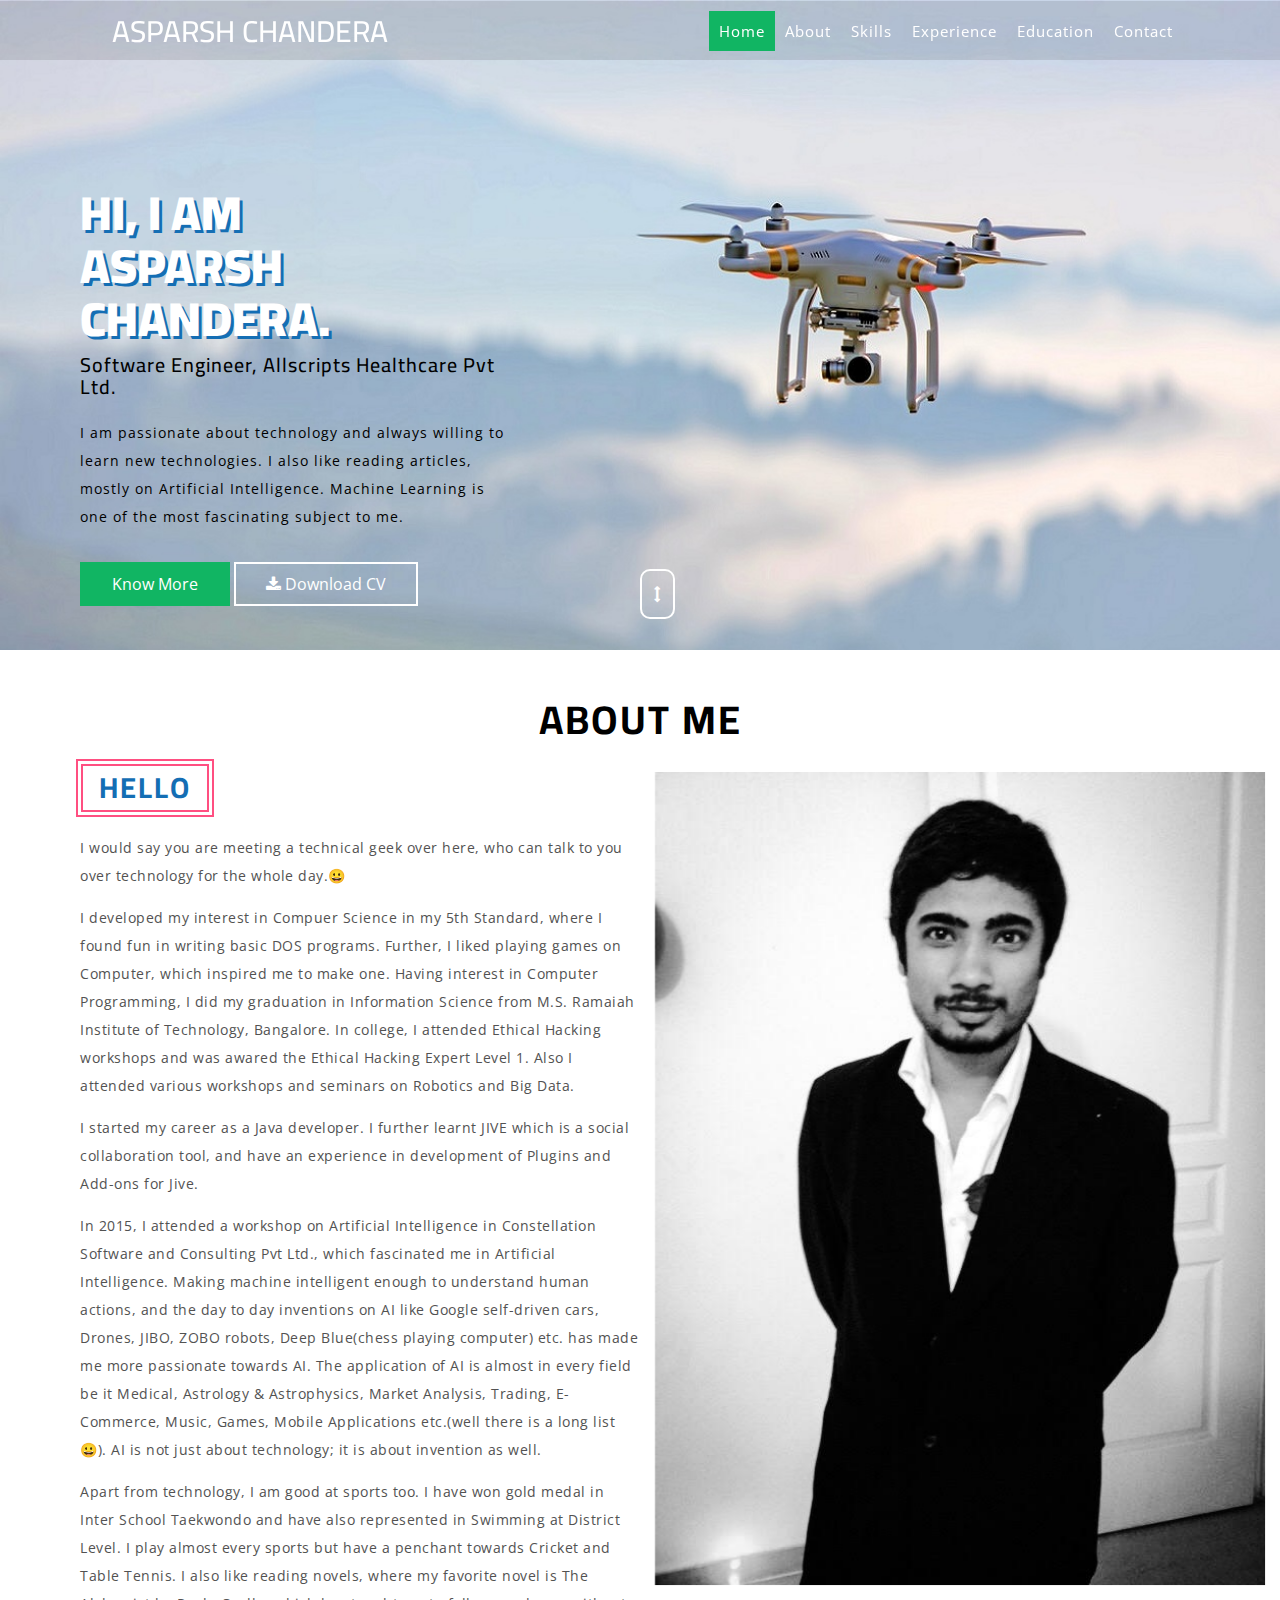
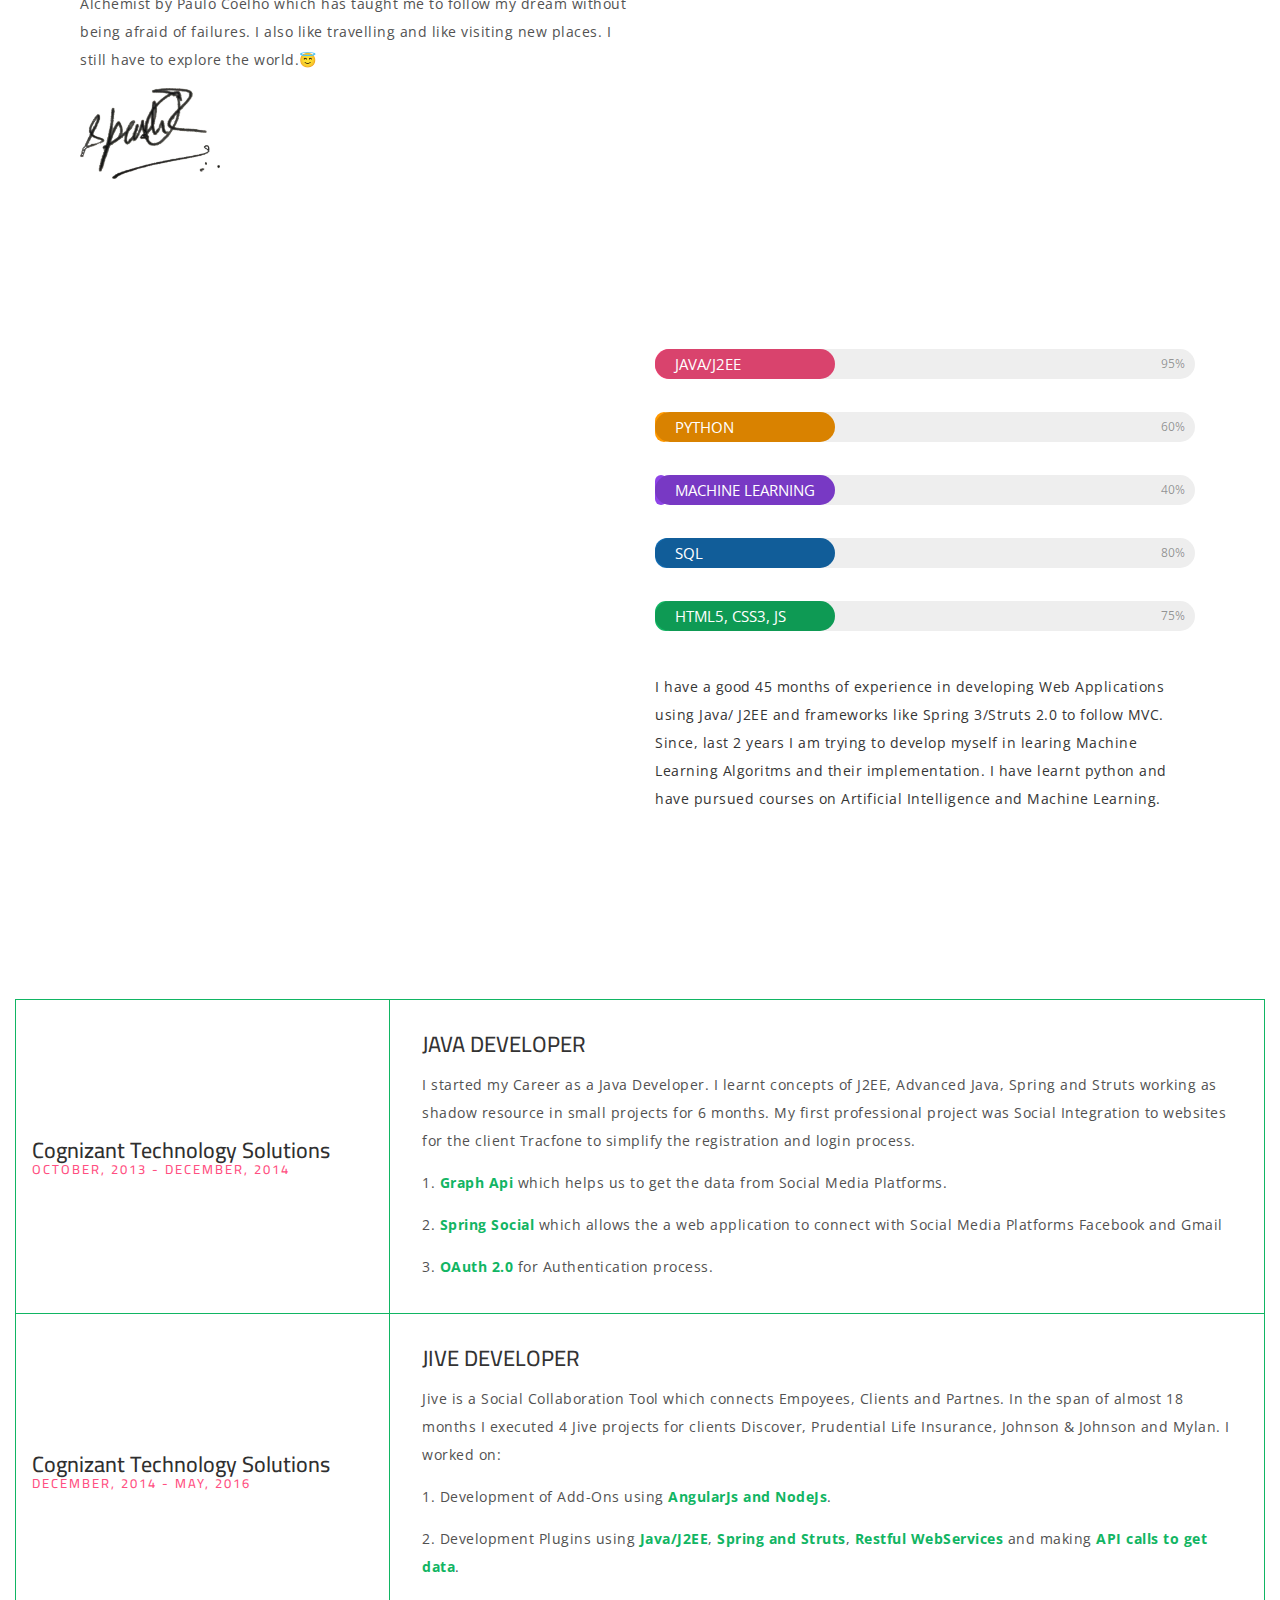
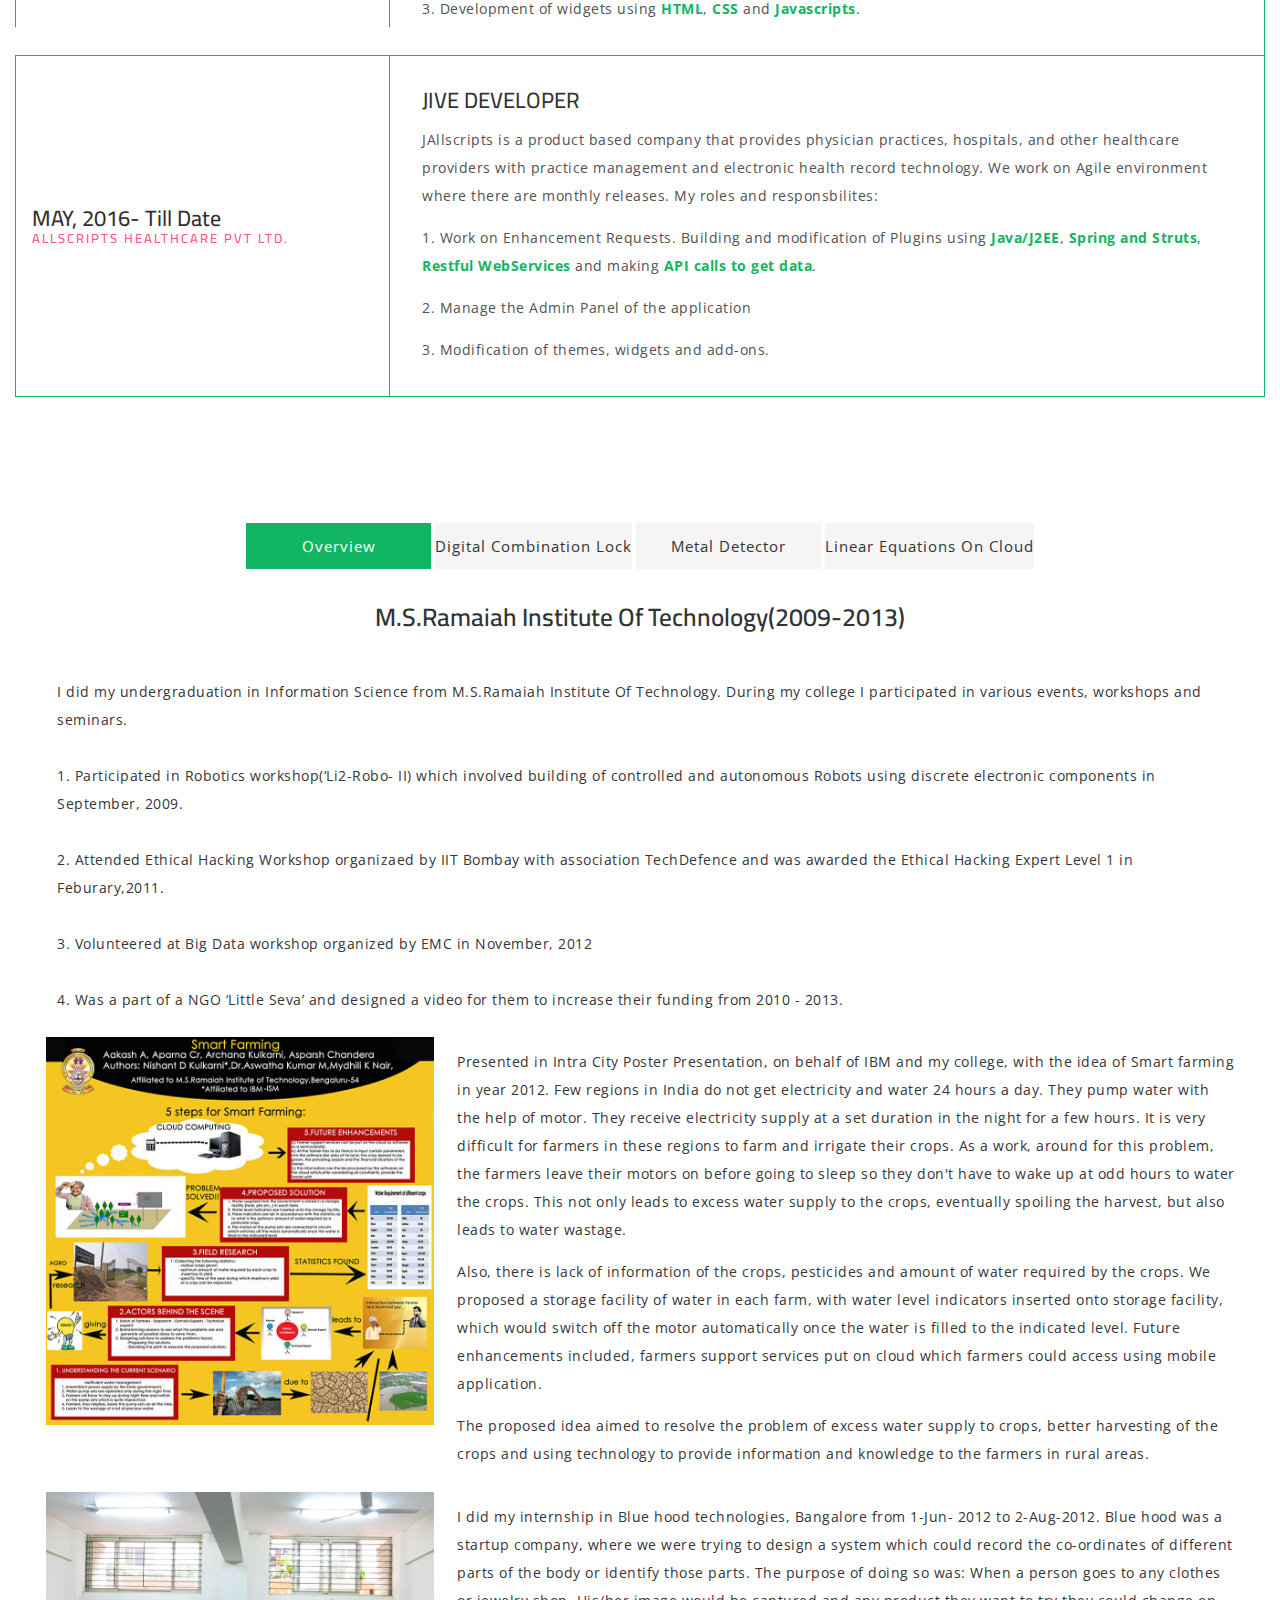
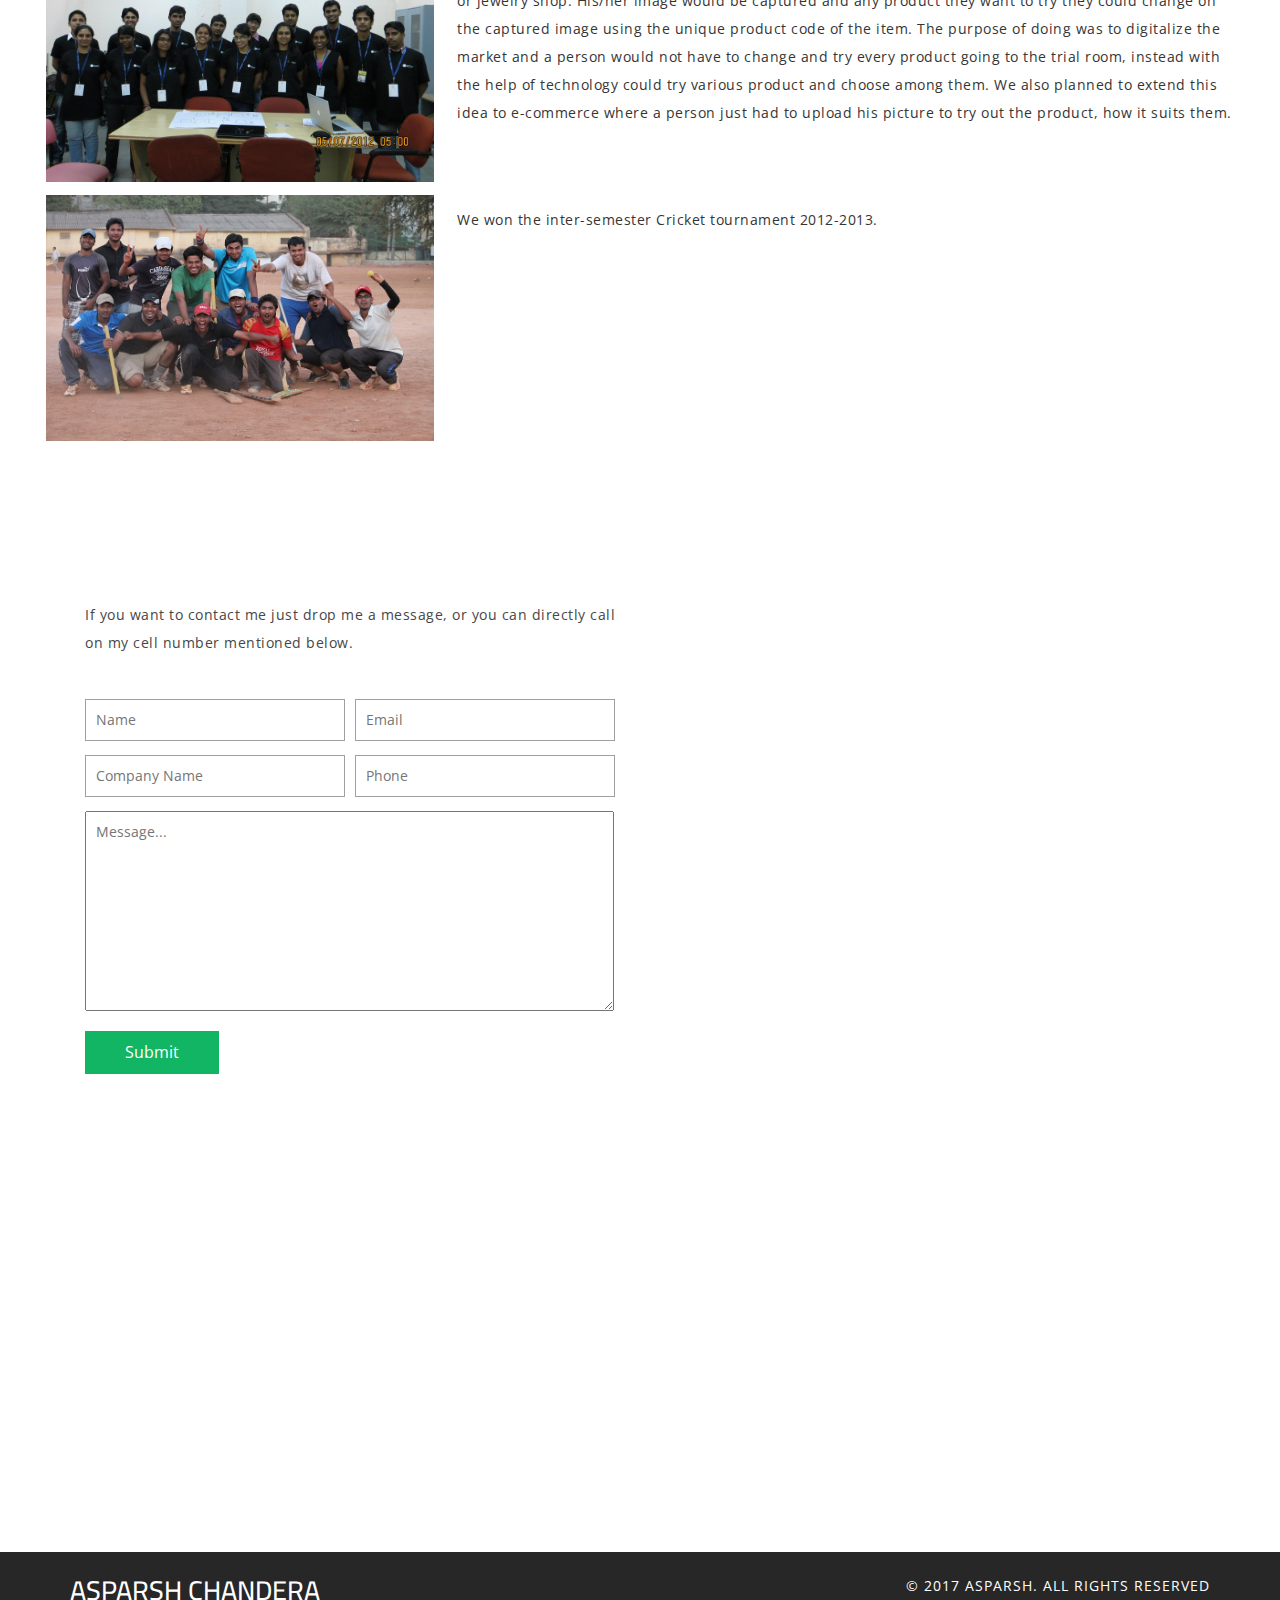
==== commit b76d998a: "changes for CV and messages" ====
--- a/web/index.html
+++ b/web/index.html
@@ -77,7 +77,7 @@
 							of the most fascinating subject to me.</p>
 					<ul data-aos="slide-up">
 						<li><a href="#" class="w3ls_more" data-toggle="modal" data-target="#myModal">Know More</a></li>
-						<li><a href="#" class="scroll w3l_contact"><i class="fa fa-download" aria-hidden="true"></i> Download CV</a></li>
+						<li><a href="images/resume.pdf" class="w3l_contact" download><i class="fa fa-download" aria-hidden="true"></i> Download CV</a></li>
 					</ul>
 				</div>
 			</div>
@@ -155,11 +155,11 @@
 	<h3 data-aos="zoom-in">About me</h3>
 	<div class="col-md-6 about-left">
 		<h3 data-aos="slide-up">Hello</h3>
-		<p>I would say you are meeting a technical geek over here, who can talk to you over technogy for the whole day.&#128512;</p>
-		<p>I developed my interest in Compuer Science in my 5th Standard, where I found fun in writing basic DOS programs. Futher, I liked 
+		<p>I would say you are meeting a technical geek over here, who can talk to you over technology for the whole day.&#128512;</p>
+		<p>I developed my interest in Compuer Science in my 5th Standard, where I found fun in writing basic DOS programs. Further, I liked 
 				playing games on Computer, which inspired me to make one. Having interest in Computer Programming, I did my graduation in Information Science from M.S. Ramaiah Institute of Technology, Bangalore. In college, I attended Ethical Hacking workshops and was awared the Ethical Hacking Expert Level 1. Also I attended various workshops and seminars on Robotics and Big Data.</p>			
-		<p>	I started my career as a Java developer. I futher learnt JIVE which is a social collaboration tool, and have an experience in development of Plugins and Add-ons for Jive.</p>
-		<p>In 2015, I attended a workshop on Artificial Intelligence in Constellation Software and Consulting Pvt Ltd., which facinated me in Artificial Intelligence. Making machine intelligent enough to understand human actions, and the day to day inventions on AI like Google self-driven cars, Drones, JIBO, ZOBO robots, Deep Blue(chess playing computer) etc. has made me more passionate towards AI. The application of AI is almost in every field be it Medical, Astrology & Astrophysics, Market Analysis, Trading, E-Commerce, Music, Games, Mobile Applications etc.(well there is a long list &#128512;). AI is not just about technology; it is about invention as well. </p>
+		<p>	I started my career as a Java developer. I further learnt JIVE which is a social collaboration tool, and have an experience in development of Plugins and Add-ons for Jive.</p>
+		<p>In 2015, I attended a workshop on Artificial Intelligence in Constellation Software and Consulting Pvt Ltd., which fascinated me in Artificial Intelligence. Making machine intelligent enough to understand human actions, and the day to day inventions on AI like Google self-driven cars, Drones, JIBO, ZOBO robots, Deep Blue(chess playing computer) etc. has made me more passionate towards AI. The application of AI is almost in every field be it Medical, Astrology & Astrophysics, Market Analysis, Trading, E-Commerce, Music, Games, Mobile Applications etc.(well there is a long list &#128512;). AI is not just about technology; it is about invention as well. </p>
 			
 		<p>Apart from technology, I am good at sports too. I have won gold medal in Inter School Taekwondo and have also represented in Swimming 
 			at District Level. I play almost every sports but have a penchant towards Cricket and Table Tennis. I also like reading novels, where 
@@ -381,7 +381,7 @@
 					<li><a href="#section-bar-1" class="icon icon-box"><span>Overview</span></a></li>
 					<li><a href="#section-bar-2" class="icon icon-display"><span>Digital Combination Lock</span></a></li>
 					<li><a href="#section-bar-3" class="icon icon-upload"><span>Metal Detector</span></a></li>
-					<li><a href="#section-bar-4" class="icon icon-tools"><span>Final Year Project</span></a></li>
+					<li><a href="#section-bar-4" class="icon icon-tools"><span>Linear Equations On Cloud</span></a></li>
 				</ul>
 			</nav>
 
@@ -389,11 +389,64 @@
 
 				<!-- Tab-1 -->
 				<section id="section-bar-1" class="agileits w3layouts">
-					<h4>College</h4>
+					<h4>M.S.Ramaiah Institute Of Technology(2009-2013)</h4>
 					<div class="gallery-grids">
 						<div class="col-md-4 col-sm-4 gallery-top overview">
-							<p>I did my under-graduation in Information Science from M.S.Ramaiah Instite Of Technologyzzzzzzzdfszdfzgfzdgzfdgfdzgbfdzgbzdfbvfdzbdzfbdfzbdfzbvdfzbdfzbdfzbvzbv fzbvzfdghfhfgzhzgfh.</p> 
-						</div>
+							<p>I did my undergraduation in Information Science from M.S.Ramaiah Institute Of Technology. During my college I participated in various events, workshops and seminars.</p>
+							<p>1. Participated in Robotics workshop(‘Li2-Robo- II) which involved building of controlled and autonomous Robots using discrete electronic components in September, 2009.</p>
+							<p>2. Attended Ethical Hacking Workshop organizaed by IIT Bombay with association TechDefence and was awarded the Ethical Hacking Expert Level 1 in Feburary,2011.</p>
+							<p>3. Volunteered at Big Data workshop organized by EMC in November, 2012</p>
+							<p>4. Was a part of a NGO ‘Little Seva’ and designed a video for them to increase their funding from 2010 - 2013.</p>
+						</div>
+						<div class="col-md-4 col-sm-4 gallery-top">
+							<a href="images/p1.jpg" class="swipebox">
+								<figure class="effect-bubba">
+									<img src="images/p1.jpg" alt="" class="img-responsive">
+									<figcaption>
+										<h4>Smart Farming</h4>
+									</figcaption>
+								</figure>
+							</a>
+						</div>
+						<div class="col-md-4 col-sm-4 gallery-top poster">
+							<p>Presented in Intra City Poster Presentation, on behalf of IBM and my college, with the idea of Smart farming in year 2012. Few regions in India do not get electricity and water 24 hours a day. They pump water with the help of motor. They receive electricity supply at a set duration in the night for a few hours. It is very difficult for farmers in these regions to farm and irrigate their crops. As a work, around for this problem, the farmers leave their motors on before
+							going to sleep so they don&#39;t have to wake up at odd hours to water the crops. This not only leads to excess water supply to the crops, eventually spoiling the harvest, but also leads to water wastage.</p> 
+							<p>Also, there is lack of information of the crops, pesticides and amount of water required by the crops. We proposed a storage facility of water in each farm, with water level indicators inserted onto storage facility, which would switch off the motor automatically once the water is filled to the indicated level. Future enhancements included, farmers support services put on cloud which farmers could access using mobile application.</p>
+							<p>The proposed idea aimed to resolve the problem of excess water supply to crops, better harvesting of the crops and using technology to provide information and knowledge to the farmers in rural areas.</p>
+						</div>
+						
+						<div class="clearfix"></div>
+						<div class="col-md-4 col-sm-4 gallery-top cricket">
+							<a href="images/intern.jpg" class="swipebox">
+								<figure class="effect-bubba">
+									<img src="images/intern.jpg" alt="" class="img-responsive">
+									<figcaption>
+										<h4>Internship</h4>
+									</figcaption>
+								</figure>
+							</a>
+						</div>
+						<div class="col-md-4 col-sm-4 gallery-top cric">
+							<p>I did my internship in Blue hood technologies, Bangalore from 1-Jun- 2012 to 2-Aug-2012. Blue hood was a startup company, where we were trying to design a system which could record the co-ordinates of different parts of the body or identify those parts. The purpose of doing so was: When a person goes to any clothes or jewelry shop. His/her image would be captured and any product they want to try they could change on the captured image using the unique product code of the item. The purpose of doing was to digitalize the market and a person would not have to change and try every product going to the trial room, instead with the help of technology could try various product and choose among them. We also planned to extend this idea to e-commerce where a person just had to upload his picture to try out the product, how it suits them.</p> 
+							
+						</div>
+						<div class="clearfix"></div>
+						<div class="col-md-4 col-sm-4 gallery-top cricket">
+							<a href="images/cricket.jpg" class="swipebox">
+								<figure class="effect-bubba">
+									<img src="images/cricket.jpg" alt="" class="img-responsive">
+									<figcaption>
+										<h4>Cricket</h4>
+									</figcaption>
+								</figure>
+							</a>
+						</div>
+						<div class="col-md-4 col-sm-4 gallery-top cric">
+							<p>We won the inter-semester Cricket tournament 2012-2013.</p> 
+							
+						</div>
+						
+						<div class="clearfix"></div>
 					<!--	<div class="col-md-4 col-sm-4 gallery-top">
 							<a href="images/p4.jpg" class="swipebox">
 								<figure class="effect-bubba">
@@ -488,7 +541,7 @@
 								<figure class="effect-bubba">
 									<img src="images/DCE1.jpg" alt="" class="img-responsive">
 									<figcaption>
-										<h4>Mobile Apps</h4>
+										<h4>Digital Circuit</h4>
 									</figcaption>
 								</figure>
 							</a>
@@ -498,7 +551,7 @@
 								<figure class="effect-bubba">
 									<img src="images/DCE2.jpg" alt="" class="img-responsive">
 									<figcaption>
-										<h4>Mobile Apps</h4>
+										<h4>Digital Circuit</h4>
 									</figcaption>
 								</figure>
 							</a>
@@ -508,10 +561,14 @@
 								<figure class="effect-bubba">
 									<img src="images/DCE3.jpg" alt="" class="img-responsive">
 									<figcaption>
-										<h4>Mobile Apps</h4>
-									</figcaption>
-								</figure>
-							</a>
+										<h4>Explaining to Principal Of College.</h4>
+									</figcaption>
+								</figure>
+							</a>
+						</div>
+						<div class="col-md-4 col-sm-4 gallery-top overview">
+							<p>In year 2010, 3 rd Semester, for subject Digital Design. We designed a Digital combination lock using flip flops, resistors, transistors, Capacitors, diodes and switches. It was divided into four components Power Source, Input Component, Controlling unit and Output Component. 
+							<p>The Input Component consisted of 10 switches which served as data entry point. Out of 10 switches 4 were used as key to the code. Four were used as reset switches and the remaining two as decoy. There were 210 number of possible combination. Each switch was linked to a D-flip flop. So, when a switch was pressed a HIGH signal was sent to the flip-flops. The control unit consisted of a Quard three state two crossed-couple NOR gate. The operation of Control Unit was such that: When a switched was pressed, it would generate a HIGH signal then the output signal generated also would be High for respective input. If a reset switch is pressed, then the capacitor would discharge the voltage to reset switch and it would be reset to zero. If right code is pressed the output signal goes to the Output Component which consisted of solenoid and transistors. The transistor was used to prevent the unregulated voltage from driving back into the IC output terminal thereby causing damage and to increase the current. The only limitation of the project was the combination could not be changed.</p>
 						</div>
 						<!-- <div class="col-md-4 col-sm-4 gallery-top">
 							<a href="images/p12.jpg" class="swipebox">
@@ -611,6 +668,10 @@
 									</figcaption>
 								</figure>
 							</a>
+						</div>
+						<div class="col-md-4 col-sm-4 gallery-top overview">
+							<p>Detector: In 2011, 4 th Semester, for Microprocessors and Microcontrollers. We designed a Metal detector using PIC12F683 microcontroller, capacitors, inductor and LED’s, An LC Oscillator was built using inductor with 2 capacitors connected in parallel. </p>
+							<p>When current was passed through the circuit, the Oscillator began producing oscillations of certain frequency. When any piece of metal was brought near to the inductor in the Oscillator, it affected the frequency of oscillations produced by it. Microcontroller was used to detect this change and when it was sensed, green led used to flash as a voltage of 5V was produced. A red LED was also connected which glowed once at the beginning when metal detector was switched on, to indicate that the microcontroller has calibrated to the frequency of the oscillations by LC oscillator.</p>
 						</div>
 					<!--	<div class="col-md-4 col-sm-4 gallery-top">
 							<a href="images/p4.jpg" class="swipebox">
@@ -681,7 +742,16 @@
 				<section id="section-bar-4" class="agileits w3layouts">
 					<h4>Harnessing The Cloud For Securely Outsourcing Large Scale System Of Linear Equations</h4>
 					<div class="gallery-grids">
-						<div class="col-md-4 col-sm-4 gallery-top">
+						<div class="col-md-4 col-sm-4 gallery-top overview">
+							<p>Year 2013, Cloud computing economically enables customers with limited computational resources to outsource large-scale computations to the cloud. However, how to protect customers, confidential data involved in the computations then becomes a major security concern. In our project, we presented a secure outsourcing mechanism for solving large- scale systems of linear equations. </p>
+							<p>Linear Equations on cloud, because applying traditional approaches like Gaussian elimination or LU decomposition (aka. Direct method) to such large-scale LE problems would be prohibitively expensive, we build the secure LE outsourcing mechanism via a completely different approach – iterative method, which is much easier to implement in practice and only demands relatively simpler matrix-vector operations. </p>
+							<p> Specifically, our mechanism enables a customer to securely harness the cloud for iteratively finding successive approximations to the Linear Equation Solution, while keeping both the sensitive input and output of the computation private. For robust cheating detection, we further explore the algebraic property of matrix-vector operations and propose an efficient result verification mechanism, which allows the customer to verify all answers received from previous iterative approximations in one batch with high probability. Thorough security analysis and prototype experiments on Amazon EC2 demonstrated the validity and practicality of our proposed design.</p>
+							<p>A high-level description of the framework of the proposed mechanism consisted of three phases: (ProbTransform, ProbSolve, ResultVerify). <br>
+							1. ProbTransform. In this phase, cloud customer would initialize a randomized key generation algorithm and prepare the LE problem into some encrypted form via key Φk for phase ProbSolve. Transformation and/or encryption operations will be needed when necessary.<br>
+							2. ProbSolve. In this phase, cloud customer would use the encrypted form Φk of LE to start the computation outsourcing process. In case of using iterative methods, the protocol ends when the solution within the required accuracy is found.<br>
+							3. ResultVerify. In this phase, the cloud customer would verify the encrypted result produced from cloud server, using the randomized secret key Φk. A correct output x to the problem is produced by decrypting the encrypted output.</p>
+						</div>
+					<!--	<div class="col-md-4 col-sm-4 gallery-top">
 							<a href="images/p10.jpg" class="swipebox">
 								<figure class="effect-bubba">
 									<img src="images/p10.jpg" alt="" class="img-responsive">
@@ -770,7 +840,7 @@
 									</figcaption>
 								</figure>
 							</a>
-						</div>
+						</div> -->
 						<div class="clearfix"></div>
 					</div>
 				</section>
@@ -787,7 +857,7 @@
 		<div class="col-md-6 contact-left">
 			<h3 data-aos="zoom-in" >contact me</h3>
 				<p>If you want to contact me just drop me a message, or you can directly call on my cell number mentioned below.</p>
-			<form action="#" method="post">
+			<form action="MAILTO:asparshchandra@gmail.com" method="post" enctype="type/plain">
 					<div class="col-md-6 agileits_agile_about_mail_left">
 						<input type="text" name="Name" placeholder="Name" required="">
 						<input type="text" name="Subject" placeholder="Company Name" required="">
@@ -827,9 +897,12 @@
 			<div class="clearfix"></div>
 			<ul class="top-links">
 				<li data-aos="flip-right"><a href="https://www.facebook.com/asparshchandra" target="_blank"><i class="fa fa-facebook"></i></a></li>
+				<li data-aos="flip-right"><a href="https://www.linkedin.com/in/asparsh-chandera-132161a3/" target="_blank"><i class="fa fa-linkedin"></i></a></li>
+				<li data-aos="flip-right"><a href="https://github.com/asparsh" target="_blank"><i class="fa fa-github" ></i></a></li>
 				<li data-aos="flip-right"><a href="https://twitter.com/SPARSHCHANDRA" target="_blank"><i class="fa fa-twitter"></i></a></li>
 				<li data-aos="flip-right"><a href="https://plus.google.com/u/0/111735630419947878996" target="_blank"><i class="fa fa-google-plus"></i></a></li>
-				<li data-aos="flip-right"><a href="https://www.linkedin.com/in/asparsh-chandera-132161a3/" target="_blank"><i class="fa fa-linkedin"></i></a></li>
+				
+				
 			</ul>
 		</div>
 		<div class="clearfix"></div>
--- a/web/css/style.css
+++ b/web/css/style.css
@@ -738,8 +738,9 @@
     float: left;
     border: 1px solid #11b563;
     border-bottom: transparent;
-    padding: 4.64em 2em;
-}
+    padding: 7.44em 2em;
+}
+
 .experience-agile-w3l-info {
     width: 70%;
     float: left;
@@ -874,6 +875,7 @@
 		margin: 30px 0;
 		font-size: 25px;
 		font-weight: 600;
+		text-align: center;
 	}
 
 		/*-- Tabs-Content --*/
@@ -887,7 +889,7 @@
 			margin: 0 auto;
 			padding: 0;
 			max-width: 1200px;
-			text-align: center;
+			text-align: left;
 		}
 
 		.content-wrap section.content-current {
@@ -895,14 +897,21 @@
 		}
 
 		.content-wrap section p {
-			margin: 0;
+		/*	margin: 0;
 			padding: 0.75em 0;
 			color: rgba(40,44,42,0.05);
 			font-weight: 900;
 			/*--w3layouts--*/
 			/*--agileits--*/
-			font-size: 4em;
-			line-height: 1;
+		/*	font-size: 4em;
+			line-height: 1; */
+			width: 100%;
+			letter-spacing: .5px;
+			font-size: 14px;
+			color:#353535;
+			font-weight: normal;
+			line-height: 2em;
+			padding-left: 1em;
 		}
 
 		/*-- //Tabs-Content --*/
@@ -960,7 +969,7 @@
 		/*-- Tab-Images --*/
 
 		.gallery-top {
-			padding: 0;
+			padding: 0.2em;
 		}
 
 		.gallery-grids figure {
@@ -1306,8 +1315,14 @@
 	}
 }
 @media screen and (max-width: 1440px){
-	.experience-agile-w3l-year {
-		padding: 4.64em 1em;
+	.experience-agile-w3l-year.first {
+		padding: 8.2em 1em;
+	}
+	.experience-agile-w3l-year.second {
+		padding: 7.35em 1em;
+	}
+	.experience-agile-w3l-year.last {
+		padding: 9.05em 1em;
 	}
 	.about-left h3 {
 		width: 24%;
